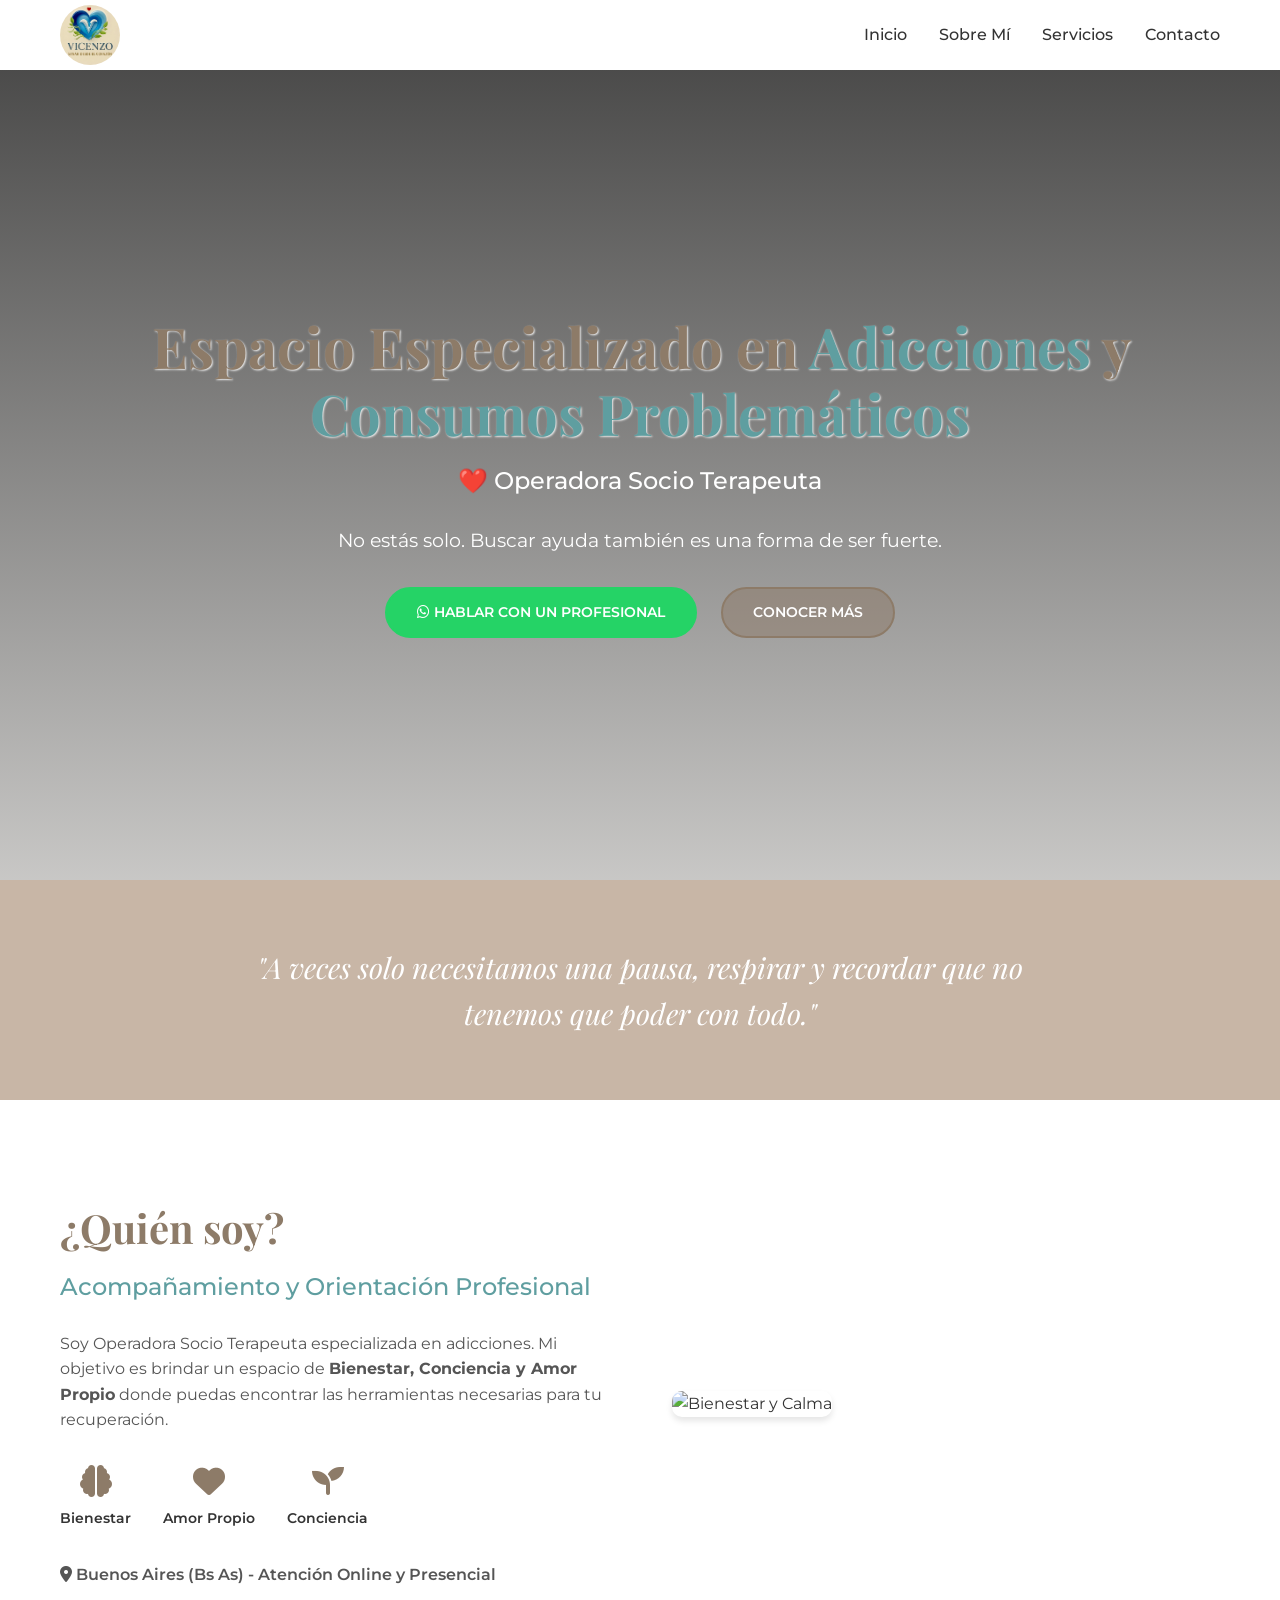
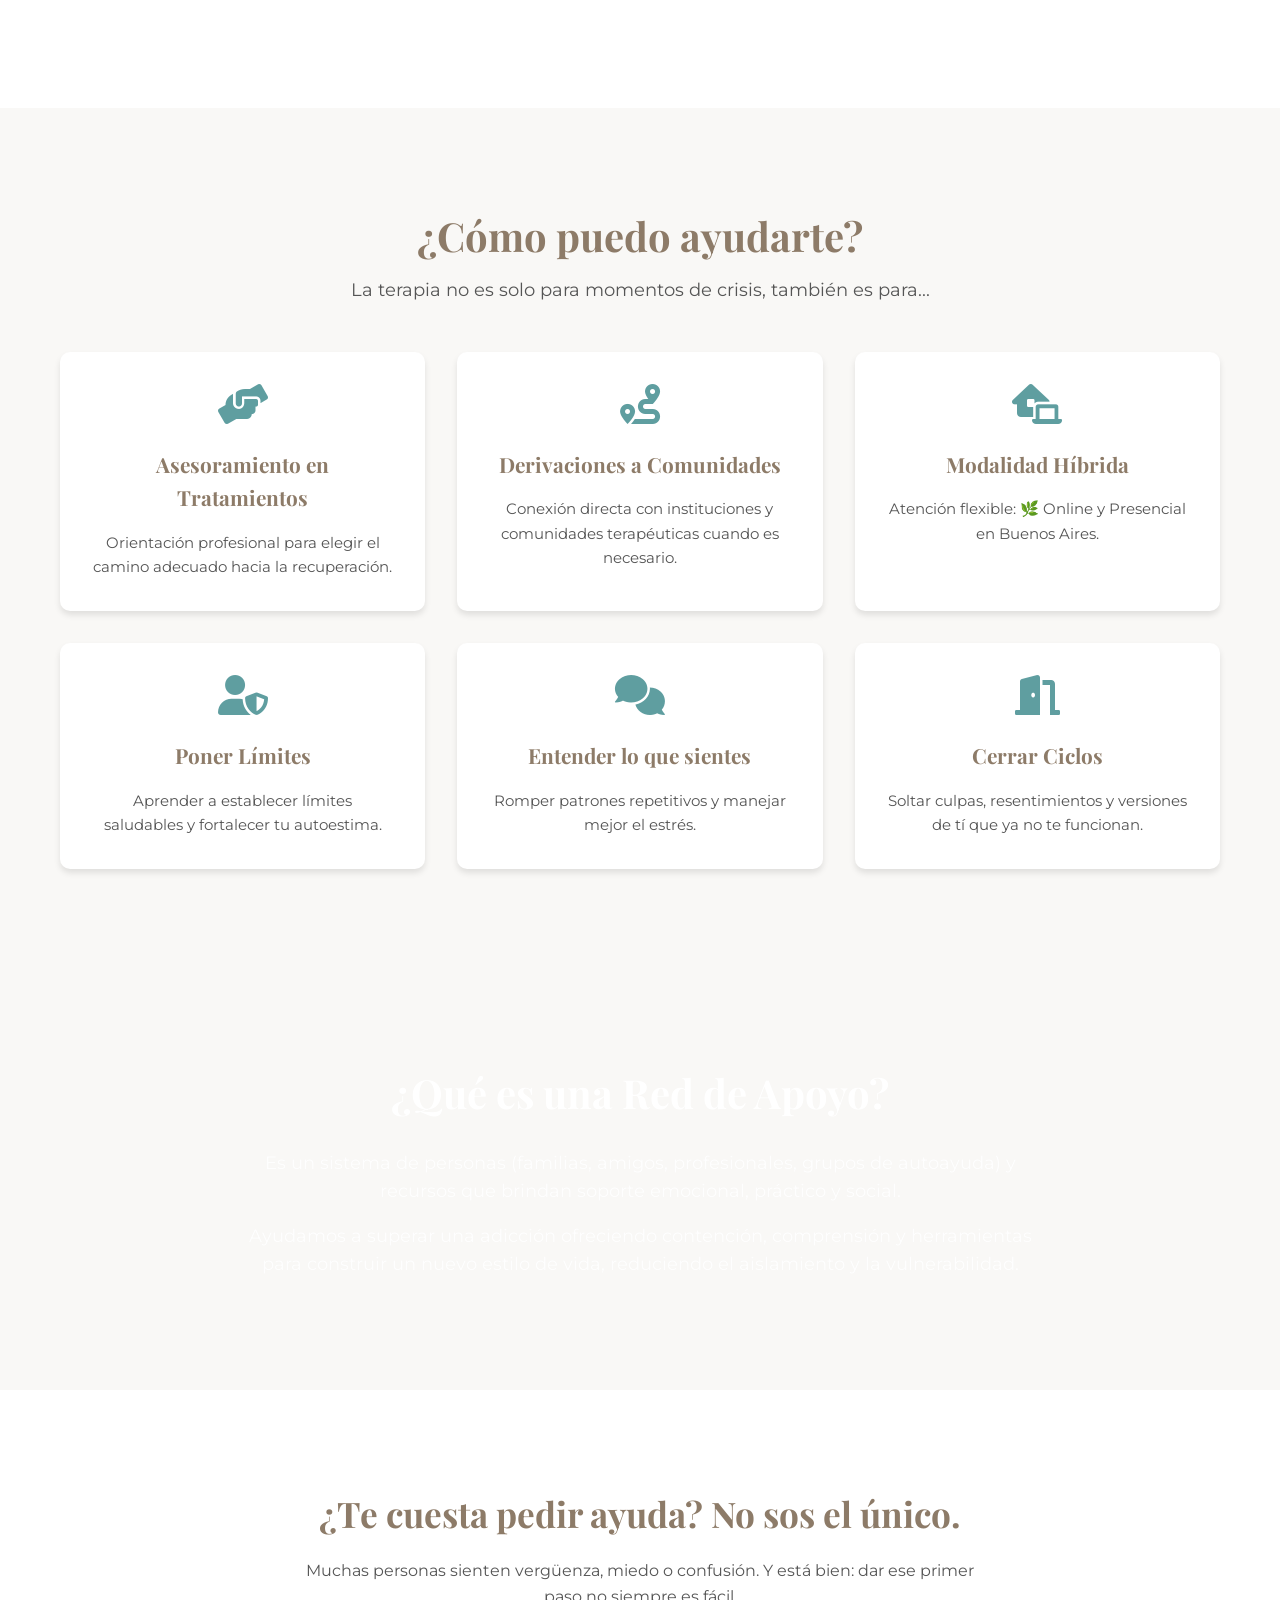
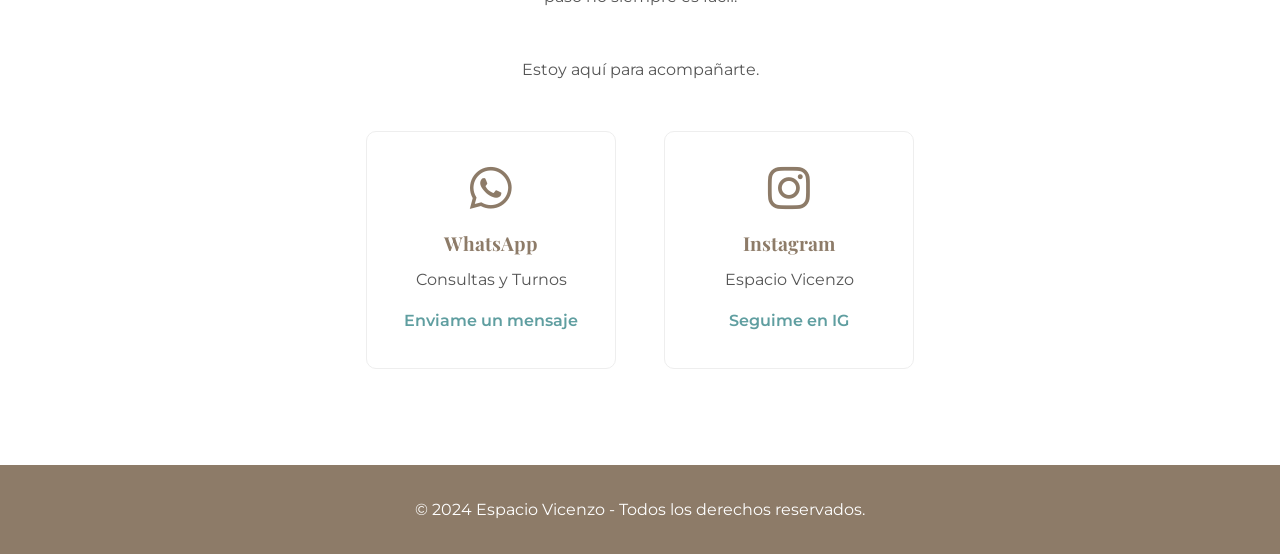
==== index.html @ 7d12550d "first commit" ====
<!DOCTYPE html>
<html lang="es">
<head>
    <meta charset="UTF-8">
    <meta name="viewport" content="width=device-width, initial-scale=1.0">
    <meta name="description" content="Espacio Especializado en Adicciones y Consumos Problemáticos. Operadora Socio Terapeuta. Acompañamiento y Orientación Profesional.">
    <title>Espacio Vicenzo - Especialista en Adicciones</title>
    <link rel="stylesheet" href="style.css">
    <link rel="stylesheet" href="https://cdnjs.cloudflare.com/ajax/libs/font-awesome/6.0.0/css/all.min.css">
    <link href="https://fonts.googleapis.com/css2?family=Montserrat:wght@300;400;500;600;700&family=Playfair+Display:wght@400;700&display=swap" rel="stylesheet">
</head>
<body>
    
    <!-- Navigation -->
    <nav class="navbar">
        <div class="container nav-container">
            <div class="logo">
                <img src="images/logo.jpg" alt="Logo Espacio Vicenzo" id="nav-logo">
            </div>
            <ul class="nav-links">
                <li><a href="#inicio">Inicio</a></li>
                <li><a href="#sobre-mi">Sobre Mí</a></li>
                <li><a href="#servicios">Servicios</a></li>
                <li><a href="#contacto">Contacto</a></li>
            </ul>
            <div class="hamburger">
                <div class="line"></div>
                <div class="line"></div>
                <div class="line"></div>
            </div>
        </div>
    </nav>

    <!-- Hero Section -->
    <section id="inicio" class="hero">
        <div class="container hero-content">
            <h1>Espacio Especializado en <span class="highlight">Adicciones</span> y <span class="highlight">Consumos Problemáticos</span></h1>
            <p class="subtitle">❤️ Operadora Socio Terapeuta</p>
            <p class="hero-text">No estás solo. Buscar ayuda también es una forma de ser fuerte.</p>
            <div class="cta-buttons">
                <a href="https://wa.me/5491150051313?text=Hola,%20quisiera%20más%20información%20sobre%20tus%20servicios." class="btn btn-primary" target="_blank"><i class="fab fa-whatsapp"></i> Hablar con un Profesional</a>
                <a href="#servicios" class="btn btn-secondary">Conocer Más</a>
            </div>
        </div>
    </section>

    <!-- Bienvenida / Intro -->
    <section class="intro-section">
        <div class="container">
            <div class="quote-box">
                <blockquote>"A veces solo necesitamos una pausa, respirar y recordar que no tenemos que poder con todo."</blockquote>
            </div>
        </div>
    </section>

    <!-- Sobre Mí / Misión -->
    <section id="sobre-mi" class="about">
        <div class="container about-container">
            <div class="about-text">
                <h2>¿Quién soy?</h2>
                <h3>Acompañamiento y Orientación Profesional</h3>
                <p>Soy Operadora Socio Terapeuta especializada en adicciones. Mi objetivo es brindar un espacio de <strong>Bienestar, Conciencia y Amor Propio</strong> donde puedas encontrar las herramientas necesarias para tu recuperación.</p>
                
                <div class="features">
                    <div class="feature-item">
                        <i class="fas fa-brain"></i>
                        <span>Bienestar</span>
                    </div>
                    <div class="feature-item">
                        <i class="fas fa-heart"></i>
                        <span>Amor Propio</span>
                    </div>
                    <div class="feature-item">
                        <i class="fas fa-seedling"></i>
                        <span>Conciencia</span>
                    </div>
                </div>

                <p class="location"><i class="fas fa-map-marker-alt"></i> Buenos Aires (Bs As) - Atención Online y Presencial</p>
            </div>
            <div class="about-image">
                <!-- Placeholder image related to therapy/calm -->
                <img src="https://images.unsplash.com/photo-1544027993-37dbfe43562a?ixlib=rb-4.0.3&auto=format&fit=crop&w=800&q=80" alt="Bienestar y Calma">
            </div>
        </div>
    </section>

    <!-- Servicios Section -->
    <section id="servicios" class="services">
        <div class="container">
            <h2 class="section-title">¿Cómo puedo ayudarte?</h2>
            <p class="section-subtitle">La terapia no es solo para momentos de crisis, también es para...</p>
            
            <div class="services-grid">
                <div class="service-card">
                    <i class="fas fa-hands-helping"></i>
                    <h3>Asesoramiento en Tratamientos</h3>
                    <p>Orientación profesional para elegir el camino adecuado hacia la recuperación.</p>
                </div>
                <div class="service-card">
                    <i class="fas fa-route"></i>
                    <h3>Derivaciones a Comunidades</h3>
                    <p>Conexión directa con instituciones y comunidades terapéuticas cuando es necesario.</p>
                </div>
                <div class="service-card">
                    <i class="fas fa-laptop-house"></i>
                    <h3>Modalidad Híbrida</h3>
                    <p>Atención flexible: 🌿 Online y Presencial en Buenos Aires.</p>
                </div>
                <div class="service-card">
                    <i class="fas fa-user-shield"></i>
                    <h3>Poner Límites</h3>
                    <p>Aprender a establecer límites saludables y fortalecer tu autoestima.</p>
                </div>
                <div class="service-card">
                    <i class="fas fa-comments"></i>
                    <h3>Entender lo que sientes</h3>
                    <p>Romper patrones repetitivos y manejar mejor el estrés.</p>
                </div>
                <div class="service-card">
                    <i class="fas fa-door-open"></i>
                    <h3>Cerrar Ciclos</h3>
                    <p>Soltar culpas, resentimientos y versiones de tí que ya no te funcionan.</p>
                </div>
            </div>
        </div>
    </section>

    <!-- Red de Apoyo Info -->
    <section class="support-network">
        <div class="container support-container">
            <div class="support-content">
                <h2>¿Qué es una Red de Apoyo?</h2>
                <p>Es un sistema de personas (familias, amigos, profesionales, grupos de autoayuda) y recursos que brindan soporte emocional, práctico y social.</p>
                <p>Ayudamos a superar una adicción ofreciendo contención, comprensión y herramientas para construir un nuevo estilo de vida, reduciendo el aislamiento y la vulnerabilidad.</p>
            </div>
        </div>
    </section>

    <!-- Contacto / CTA Final -->
    <section id="contacto" class="contact">
        <div class="container contact-container">
            <h2>¿Te cuesta pedir ayuda? No sos el único.</h2>
            <p>Muchas personas sienten vergüenza, miedo o confusión. Y está bien: dar ese primer paso no siempre es fácil.</p>
            <p>Estoy aquí para acompañarte.</p>
            
            <div class="contact-methods">
                <div class="method">
                    <i class="fab fa-whatsapp"></i>
                    <h3>WhatsApp</h3>
                    <p>Consultas y Turnos</p>
                    <a href="https://wa.me/5491150051313?text=Hola,%20me%20gustaría%20hacer%20una%20consulta." class="contact-link">Enviame un mensaje</a>
                </div>
                <div class="method">
                    <i class="fab fa-instagram"></i>
                    <h3>Instagram</h3>
                    <p>Espacio Vicenzo</p>
                    <a href="https://www.instagram.com/espaciovicenzo/" class="contact-link" target="_blank">Seguime en IG</a>
                </div>
            </div>
        </div>
    </section>

    <footer>
        <div class="container">
            <p>&copy; 2024 Espacio Vicenzo - Todos los derechos reservados.</p>
        </div>
    </footer>

    <script src="main.js"></script>
</body>
</html>
---- style.css ----
/* Global Styles */
:root {
    --primary-color: #8D7B68; /* Marrón tierra suave */
    --secondary-color: #C8B6A6; /* Beige más oscuro */
    --accent-color: #A4B494; /* Verde salvia suave */
    --blue-accent: #5F9EA0; /* Azul cadete (suave y profesional) */
    --light-bg: #F9F8F6; /* Blanco hueso / Beige muy clarito */
    --text-color: #333333;
    --text-light: #555555;
    --white: #ffffff;
    --shadow: 0 4px 6px rgba(0, 0, 0, 0.1);
}

* {
    margin: 0;
    padding: 0;
    box-sizing: border-box;
}

body {
    font-family: 'Montserrat', sans-serif;
    line-height: 1.6;
    color: var(--text-color);
    background-color: var(--light-bg);
}

h1, h2, h3, h4 {
    font-family: 'Playfair Display', serif;
    color: var(--primary-color);
}

a {
    text-decoration: none;
    color: inherit;
    transition: all 0.3s ease;
}

ul {
    list-style: none;
}

.container {
    max-width: 1200px;
    margin: 0 auto;
    padding: 0 20px;
}

.highlight {
    color: var(--blue-accent);
}

/* Navbar */
.navbar {
    background-color: var(--white);
    padding: 5px 0;
    position: sticky;
    top: 0;
    z-index: 1000;
    box-shadow: 0 2px 10px rgba(0,0,0,0.05);
}

.nav-container {
    display: flex;
    justify-content: space-between;
    align-items: center;
}

.logo {
    display: flex;
    align-items: center;
    gap: 10px;
    font-family: 'Playfair Display', serif;
    font-size: 1.5rem;
    font-weight: 700;
    color: var(--primary-color);
}

#nav-logo {
    height: 60px;
    width: auto;
    border-radius: 50%; /* Opcional si el logo es redondo */
}

.nav-links {
    display: flex;
    gap: 2rem;
}

.nav-links a {
    font-weight: 500;
    color: var(--text-color);
    font-size: 1rem;
}

.nav-links a:hover {
    color: var(--blue-accent);
}

.hamburger {
    display: none;
    cursor: pointer;
}

.hamburger .line {
    width: 25px;
    height: 3px;
    background-color: var(--text-color);
    margin: 5px;
    transition: all 0.3s ease;
}

/* Hero Section */
.hero {
    background: linear-gradient(rgba(2, 2, 2, 0.7), rgba(4, 4, 4, 0.2)), url('https://images.unsplash.com/photo-1516534775068-ba3e7458af70?ixlib=rb-4.0.3&auto=format&fit=crop&w=1920&q=80');
    background-size: cover;
    background-position: center;
    height: 90vh;
    display: flex;
    align-items: center;
    justify-content: center;
    text-align: center;
    padding: 0 20px;
}

.hero-content h1 {
    font-size: 3.5rem;
    margin-bottom: 1rem;
    line-height: 1.2;
    text-shadow: #eee 1px 1px 2px;
}

.subtitle {
    font-size: 1.5rem;
    color: white;
    margin-bottom: 1.5rem;
    font-weight: 500;
}

.hero-text {
    font-size: 1.2rem;
    max-width: 700px;
    margin: 0 auto 2rem;
    color: white;
}

.btn {
    display: inline-block;
    padding: 12px 30px;
    border-radius: 50px;
    font-weight: 600;
    text-transform: uppercase;
    font-size: 0.9rem;
    margin: 0 10px;
    cursor: pointer;
}

.btn-primary {
    background-color: #25D366; /* Whatsapp Green */
    color: var(--white);
    border: 2px solid #25D366;
}

.btn-primary:hover {
    background-color: #128C7E;
    border-color: #128C7E;
}

.btn-secondary {
    background-color: rgba(141, 123, 104, 0.5);
    color: white;
    border: 2px solid var(--primary-color);
}

.btn-secondary:hover {
    background-color: var(--primary-color);
    color: var(--white);
}

/* Intro Quote */
.intro-section {
    padding: 4rem 0;
    background-color: var(--secondary-color);
    color: var(--white);
    text-align: center;
}

.quote-box blockquote {
    font-family: 'Playfair Display', serif;
    font-size: 1.8rem;
    font-style: italic;
    max-width: 800px;
    margin: 0 auto;
}

/* About Section */
.about {
    padding: 6rem 0;
    background-color: var(--white);
}

.about-container {
    display: grid;
    grid-template-columns: 1fr 1fr;
    gap: 4rem;
    align-items: center;
}

.about-text h2 {
    font-size: 2.5rem;
    margin-bottom: 0.5rem;
}

.about-text h3 {
    font-size: 1.5rem;
    color: var(--blue-accent);
    margin-bottom: 1.5rem;
    font-family: 'Montserrat', sans-serif;
    font-weight: 500;
}

.about-text p {
    margin-bottom: 1.5rem;
    color: var(--text-light);
}

.features {
    display: flex;
    gap: 2rem;
    margin: 2rem 0;
}

.feature-item {
    text-align: center;
}

.feature-item i {
    font-size: 2rem;
    color: var(--primary-color);
    margin-bottom: 0.5rem;
    display: block;
}

.feature-item span {
    font-weight: 600;
    font-size: 0.9rem;
}

.location {
    font-weight: 600;
    color: var(--text-color);
}

.about-image img {
    width: 100%;
    border-radius: 10px;
    box-shadow: var(--shadow);
}

/* Services */
.services {
    padding: 6rem 0;
    background-color: var(--light-bg);
}

.section-title {
    text-align: center;
    font-size: 2.5rem;
    margin-bottom: 0.5rem;
}

.section-subtitle {
    text-align: center;
    color: var(--text-light);
    margin-bottom: 3rem;
    font-size: 1.1rem;
}

.services-grid {
    display: grid;
    grid-template-columns: repeat(auto-fit, minmax(300px, 1fr));
    gap: 2rem;
}

.service-card {
    background: var(--white);
    padding: 2rem;
    border-radius: 10px;
    box-shadow: var(--shadow);
    text-align: center;
    transition: transform 0.3s ease;
}

.service-card:hover {
    transform: translateY(-5px);
}

.service-card i {
    font-size: 2.5rem;
    color: var(--blue-accent);
    margin-bottom: 1.5rem;
}

.service-card h3 {
    font-size: 1.3rem;
    margin-bottom: 1rem;
    color: var(--primary-color);
}

.service-card p {
    color: var(--text-light);
    font-size: 0.95rem;
}

/* Support Network */
.support-network {
    padding: 6rem 0;
    background: linear-gradient(rgba(141, 123, 104, 0.9), rgba(141, 123, 104, 0.9)), url('https://images.unsplash.com/photo-1529156069898-49953e39b3ac?ixlib=rb-4.0.3&auto=format&fit=crop&w=1932&q=80');
    background-size: cover;
    background-position: center;
    color: var(--white);
    text-align: center;
    background-attachment: fixed;
}

.support-content {
    max-width: 800px;
    margin: 0 auto;
}

.support-content h2 {
    color: var(--white);
    font-size: 2.5rem;
    margin-bottom: 1.5rem;
}

.support-content p {
    font-size: 1.1rem;
    margin-bottom: 1rem;
    opacity: 0.9;
}

/* Contact */
.contact {
    padding: 6rem 0;
    background-color: var(--white);
    text-align: center;
}

.contact-container h2 {
    font-size: 2.2rem;
    margin-bottom: 1rem;
}

.contact-container > p {
    max-width: 700px;
    margin: 0 auto 3rem;
    color: var(--text-light);
}

.contact-methods {
    display: flex;
    justify-content: center;
    gap: 3rem;
}

.method {
    padding: 2rem;
    border: 1px solid #eee;
    border-radius: 10px;
    min-width: 250px;
}

.method i {
    font-size: 3rem;
    color: var(--primary-color);
    margin-bottom: 1rem;
}

.method h3 {
    font-size: 1.2rem;
    margin-bottom: 0.5rem;
}

.method p {
    margin-bottom: 1rem;
    color: var(--text-light);
}

.contact-link {
    display: inline-block;
    color: var(--blue-accent);
    font-weight: 600;
    border-bottom: 2px solid transparent;
}

.contact-link:hover {
    border-color: var(--blue-accent);
}

/* Footer */
footer {
    background-color: var(--primary-color);
    color: var(--white);
    padding: 2rem 0;
    text-align: center;
}

/* Responsive */
@media (max-width: 768px) {
    .nav-links {
        display: none;
        flex-direction: column;
        position: absolute;
        top: 80px;
        left: 0;
        width: 100%;
        background-color: var(--white);
        padding: 2rem;
        box-shadow: 0 10px 10px rgba(0,0,0,0.1);
        text-align: center;
    }

    .nav-links.active {
        display: flex;
    }

    .hamburger {
        display: block;
    }

    .hero-content h1 {
        font-size: 2.2rem;
    }

    .about-container {
        grid-template-columns: 1fr;
        text-align: center;
    }

    .features {
        justify-content: center;
    }

    .contact-methods {
        flex-direction: column;
        align-items: center;
    }
}
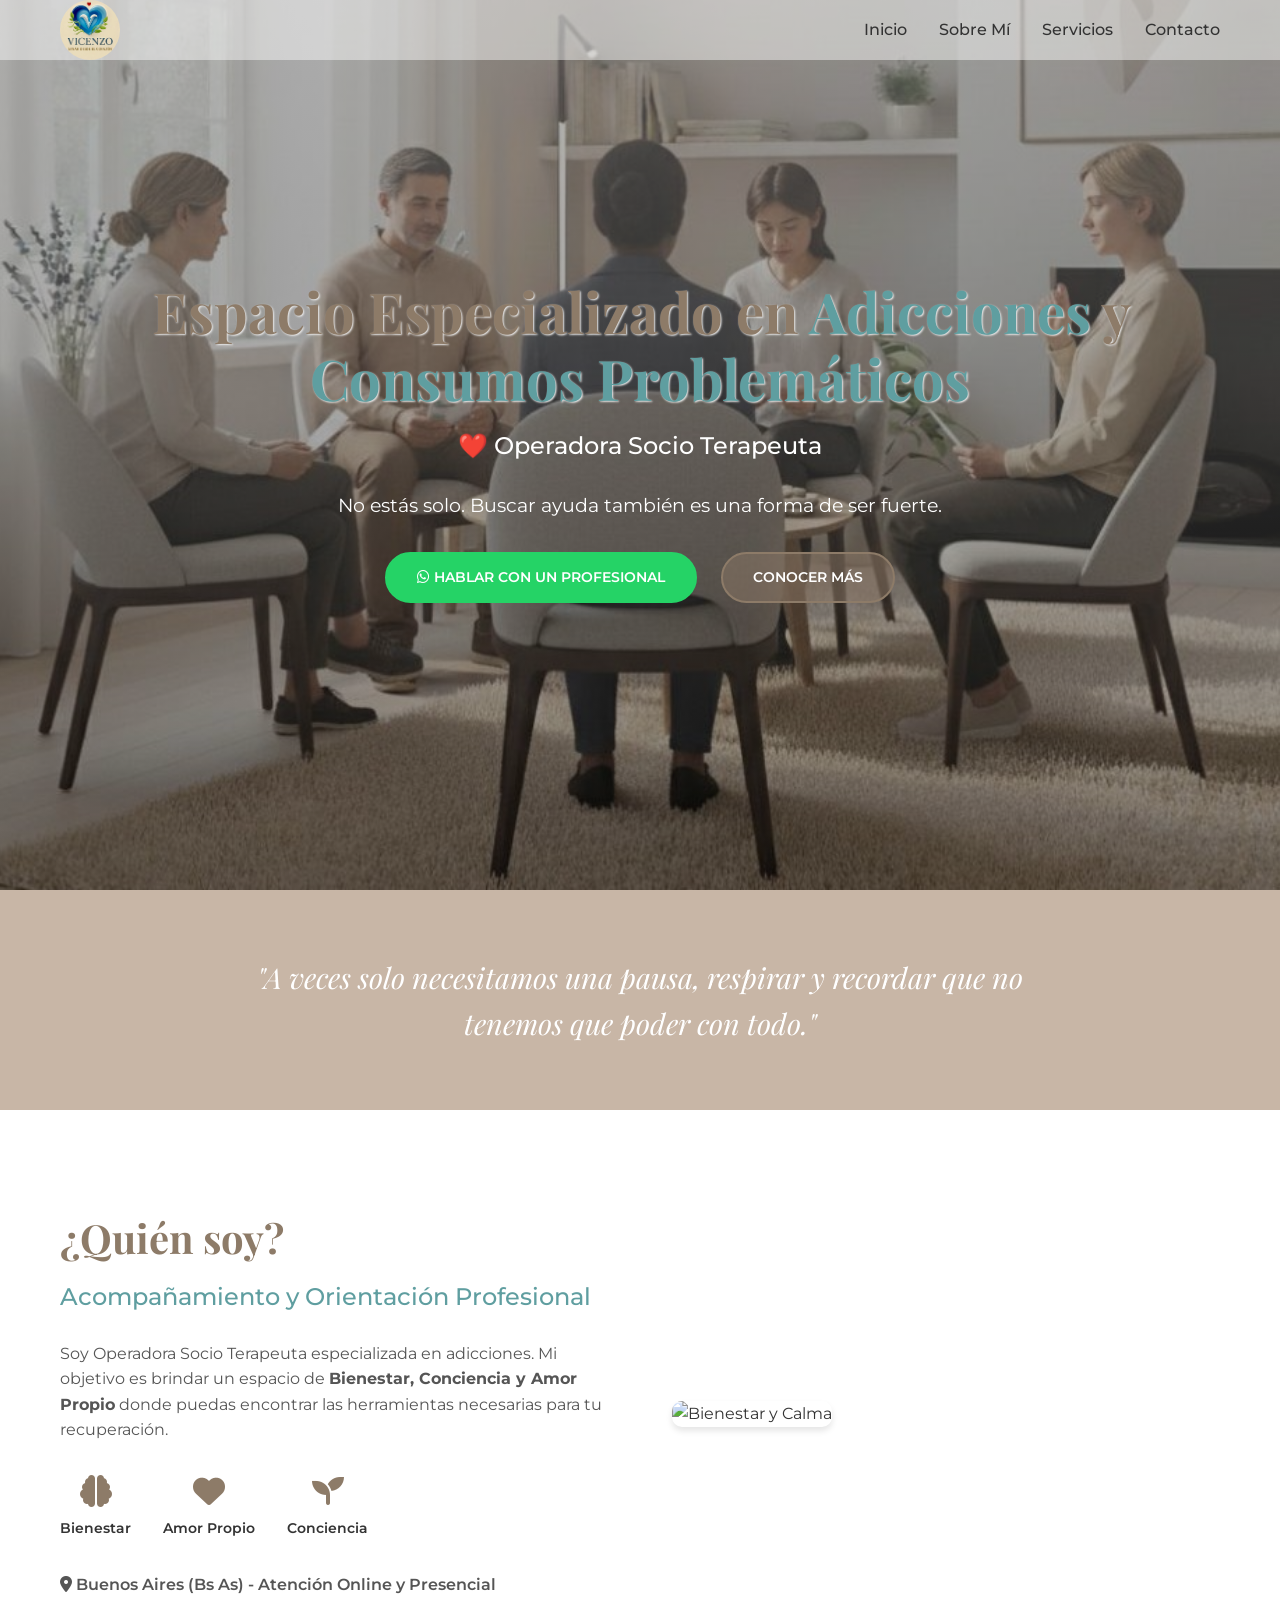
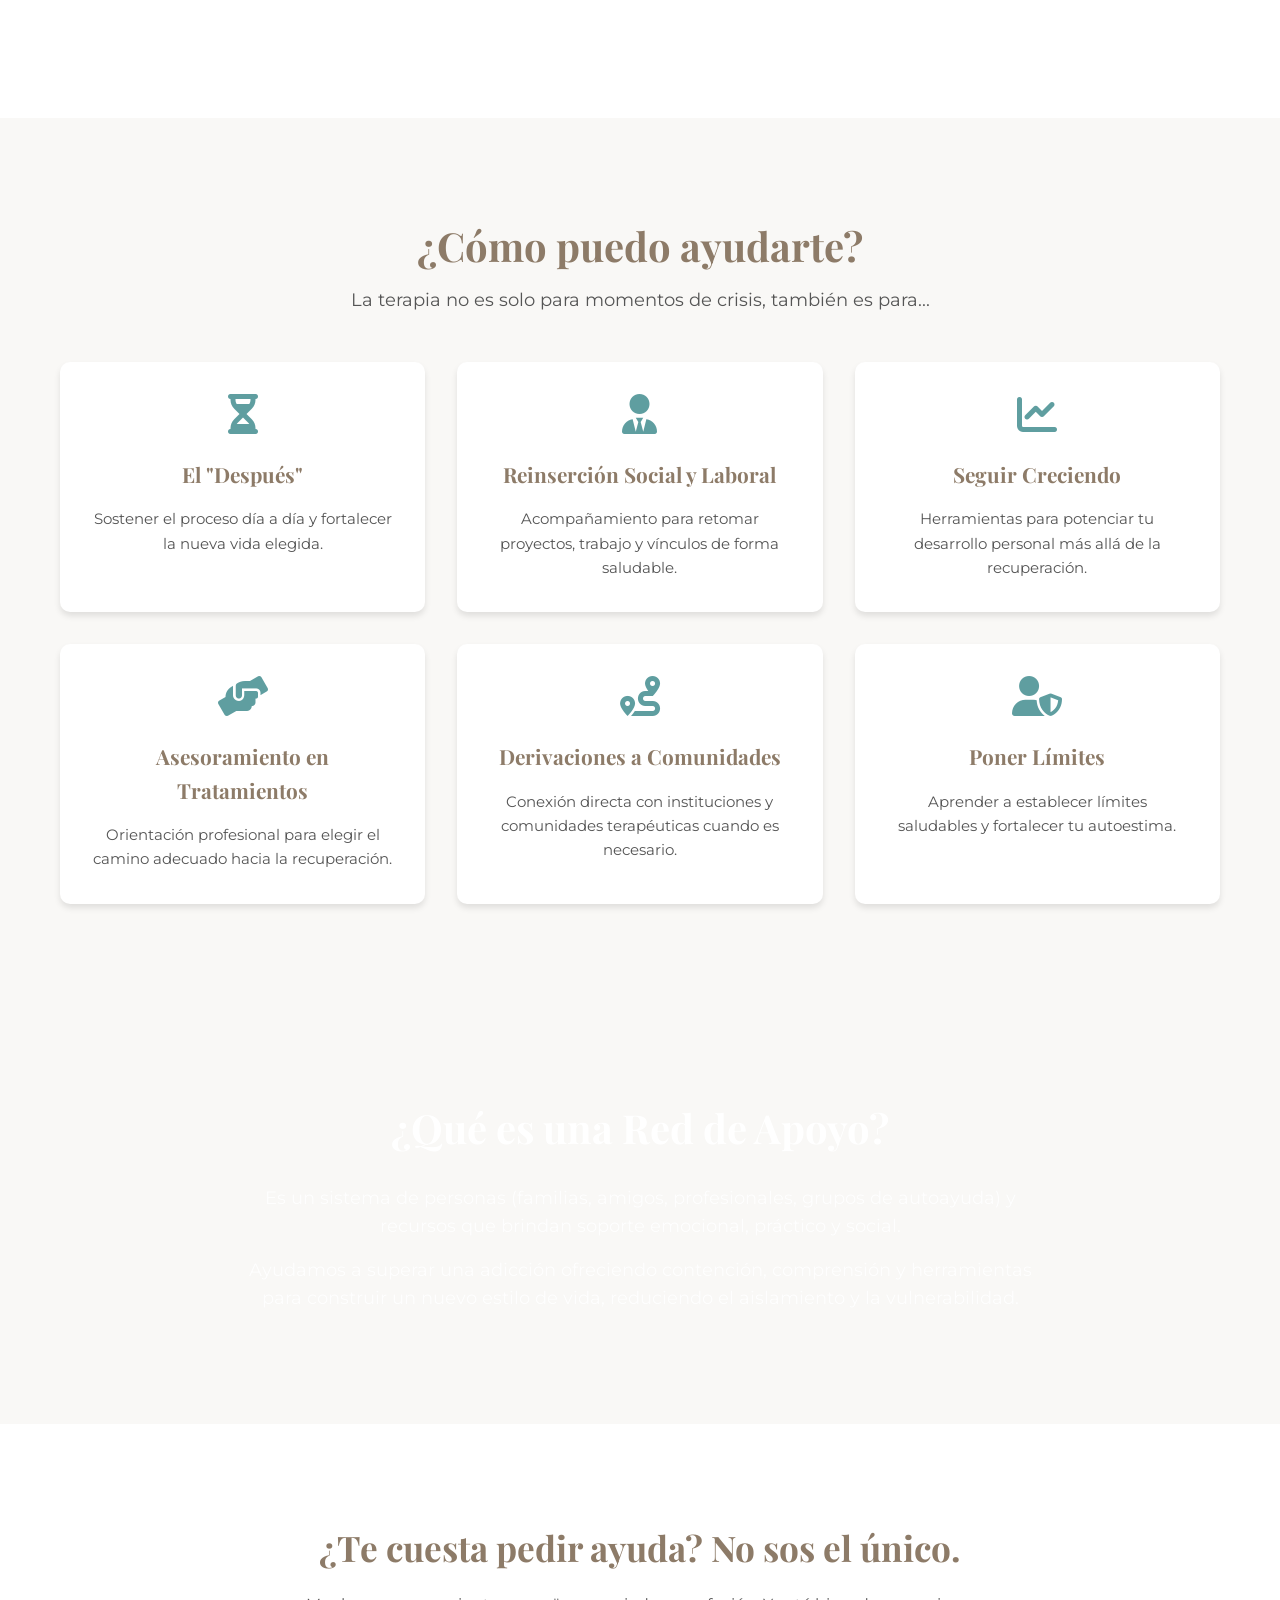
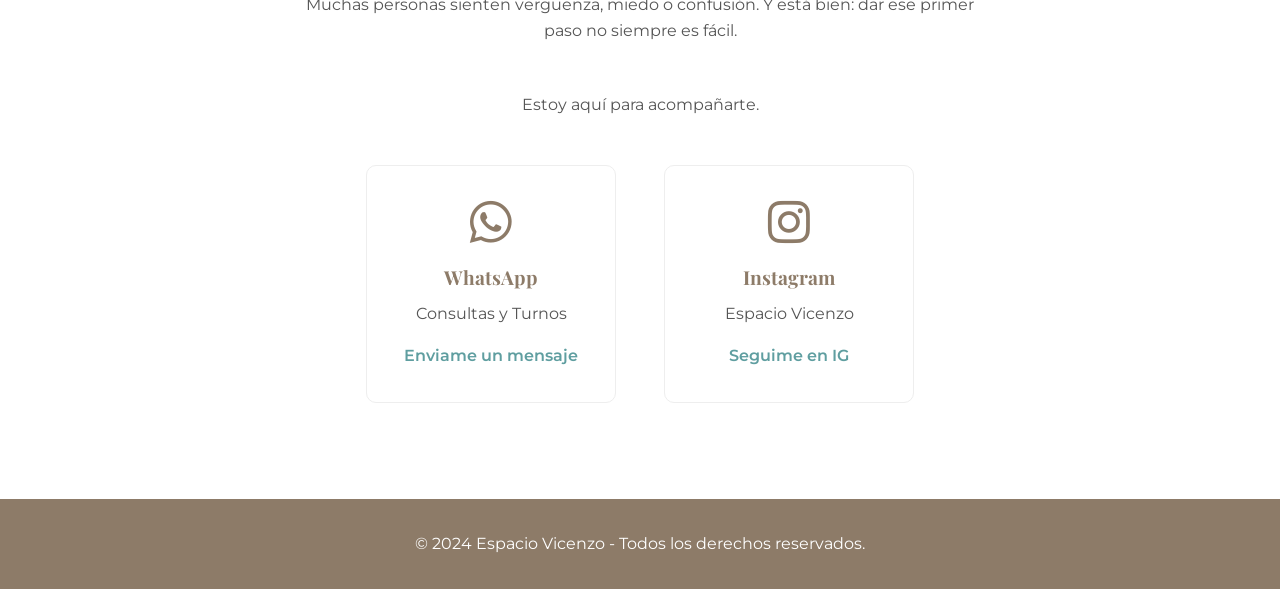
==== commit 864c4ef6: "ultimos arreglos" ====
--- a/index.html
+++ b/index.html
@@ -93,6 +93,21 @@
             
             <div class="services-grid">
                 <div class="service-card">
+                    <i class="fas fa-hourglass-half"></i>
+                    <h3>El "Después"</h3>
+                    <p>Sostener el proceso día a día y fortalecer la nueva vida elegida.</p>
+                </div>
+                <div class="service-card">
+                    <i class="fas fa-user-tie"></i>
+                    <h3>Reinserción Social y Laboral</h3>
+                    <p>Acompañamiento para retomar proyectos, trabajo y vínculos de forma saludable.</p>
+                </div>
+                <div class="service-card">
+                    <i class="fas fa-chart-line"></i>
+                    <h3>Seguir Creciendo</h3>
+                    <p>Herramientas para potenciar tu desarrollo personal más allá de la recuperación.</p>
+                </div>
+                <div class="service-card">
                     <i class="fas fa-hands-helping"></i>
                     <h3>Asesoramiento en Tratamientos</h3>
                     <p>Orientación profesional para elegir el camino adecuado hacia la recuperación.</p>
@@ -102,25 +117,11 @@
                     <h3>Derivaciones a Comunidades</h3>
                     <p>Conexión directa con instituciones y comunidades terapéuticas cuando es necesario.</p>
                 </div>
-                <div class="service-card">
-                    <i class="fas fa-laptop-house"></i>
-                    <h3>Modalidad Híbrida</h3>
-                    <p>Atención flexible: 🌿 Online y Presencial en Buenos Aires.</p>
-                </div>
+
                 <div class="service-card">
                     <i class="fas fa-user-shield"></i>
                     <h3>Poner Límites</h3>
                     <p>Aprender a establecer límites saludables y fortalecer tu autoestima.</p>
-                </div>
-                <div class="service-card">
-                    <i class="fas fa-comments"></i>
-                    <h3>Entender lo que sientes</h3>
-                    <p>Romper patrones repetitivos y manejar mejor el estrés.</p>
-                </div>
-                <div class="service-card">
-                    <i class="fas fa-door-open"></i>
-                    <h3>Cerrar Ciclos</h3>
-                    <p>Soltar culpas, resentimientos y versiones de tí que ya no te funcionan.</p>
                 </div>
             </div>
         </div>
--- a/style.css
+++ b/style.css
@@ -51,8 +51,8 @@
 
 /* Navbar */
 .navbar {
-    background-color: var(--white);
-    padding: 5px 0;
+    background-color: rgba(255, 255, 255, 0.46);
+    padding:  0;
     position: sticky;
     top: 0;
     z-index: 1000;
@@ -111,15 +111,16 @@
 
 /* Hero Section */
 .hero {
-    background: linear-gradient(rgba(2, 2, 2, 0.7), rgba(4, 4, 4, 0.2)), url('https://images.unsplash.com/photo-1516534775068-ba3e7458af70?ixlib=rb-4.0.3&auto=format&fit=crop&w=1920&q=80');
+    background: linear-gradient(rgba(128, 128, 128, 0.6), rgba(4, 4, 4, 0.4)), url(images/hero.jpeg);
     background-size: cover;
     background-position: center;
-    height: 90vh;
+    height: 100vh;
     display: flex;
     align-items: center;
     justify-content: center;
     text-align: center;
     padding: 0 20px;
+    margin-top: -70px;
 }
 
 .hero-content h1 {
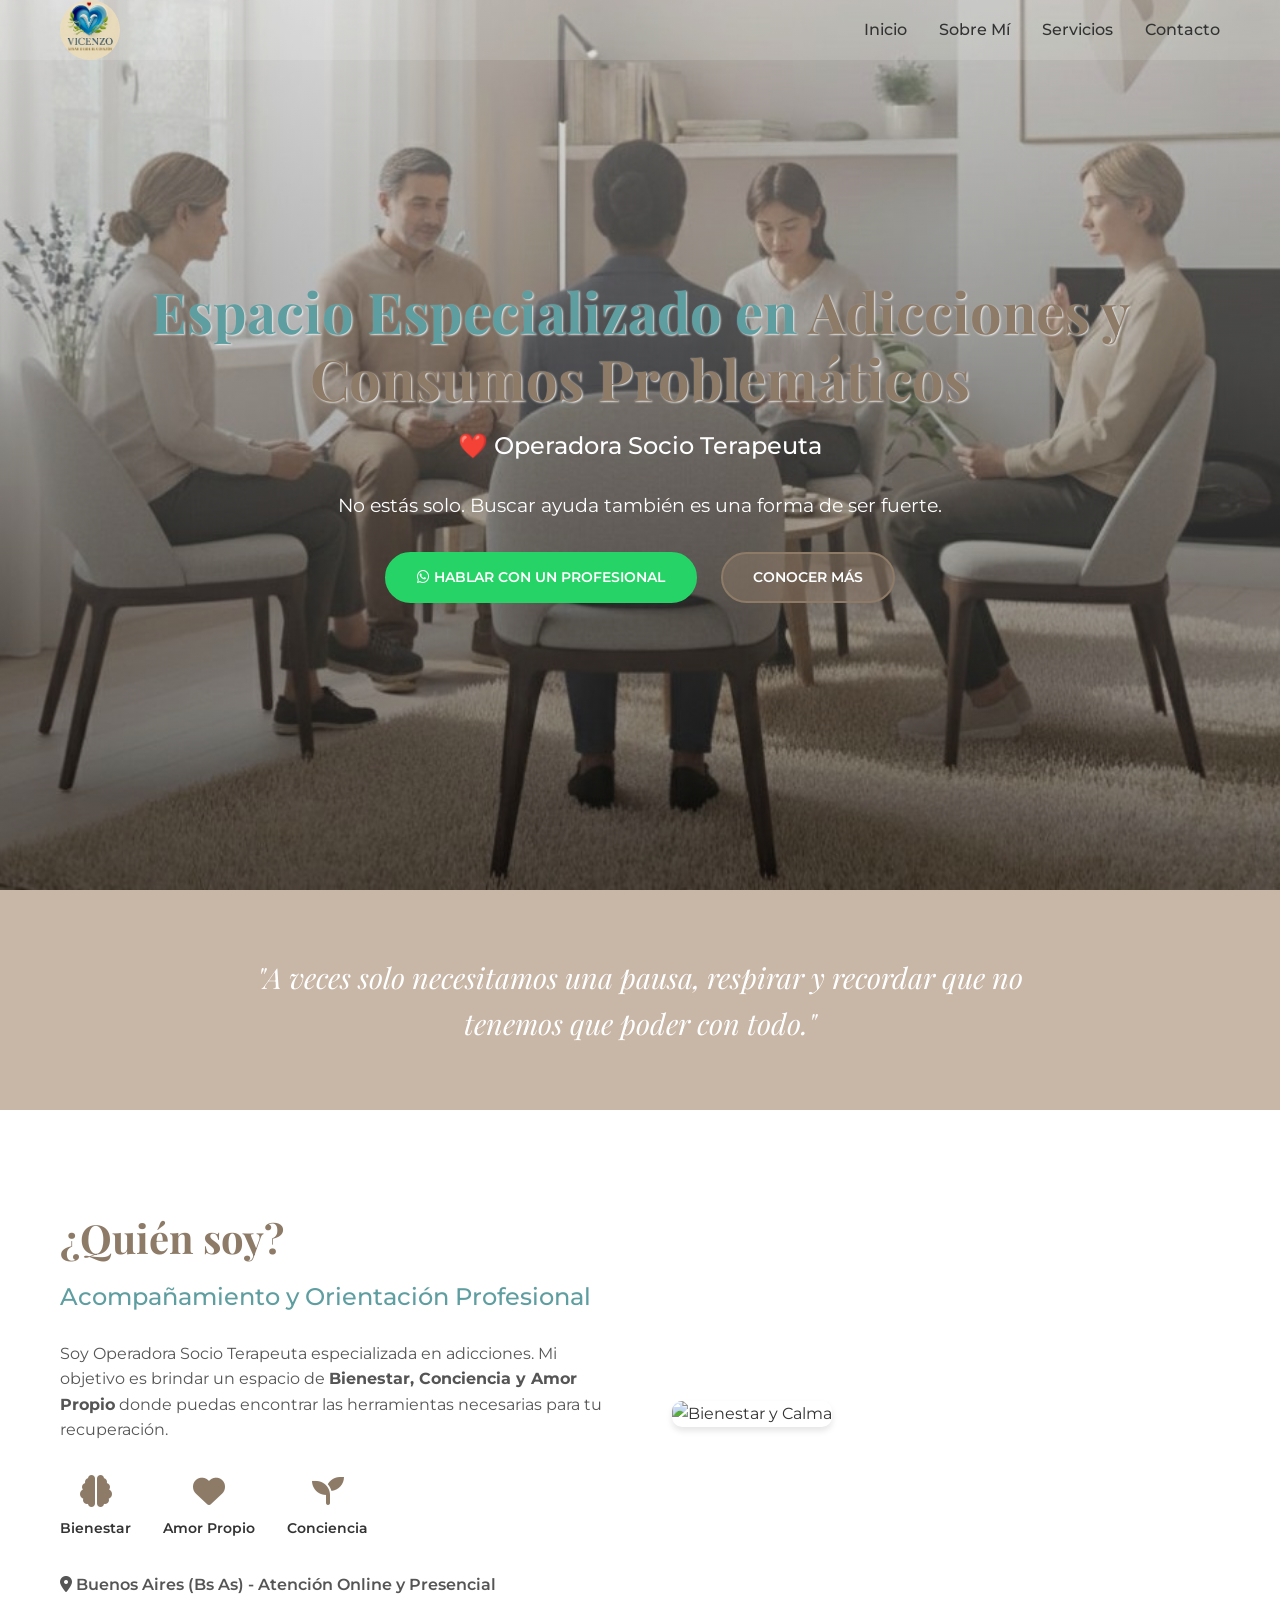
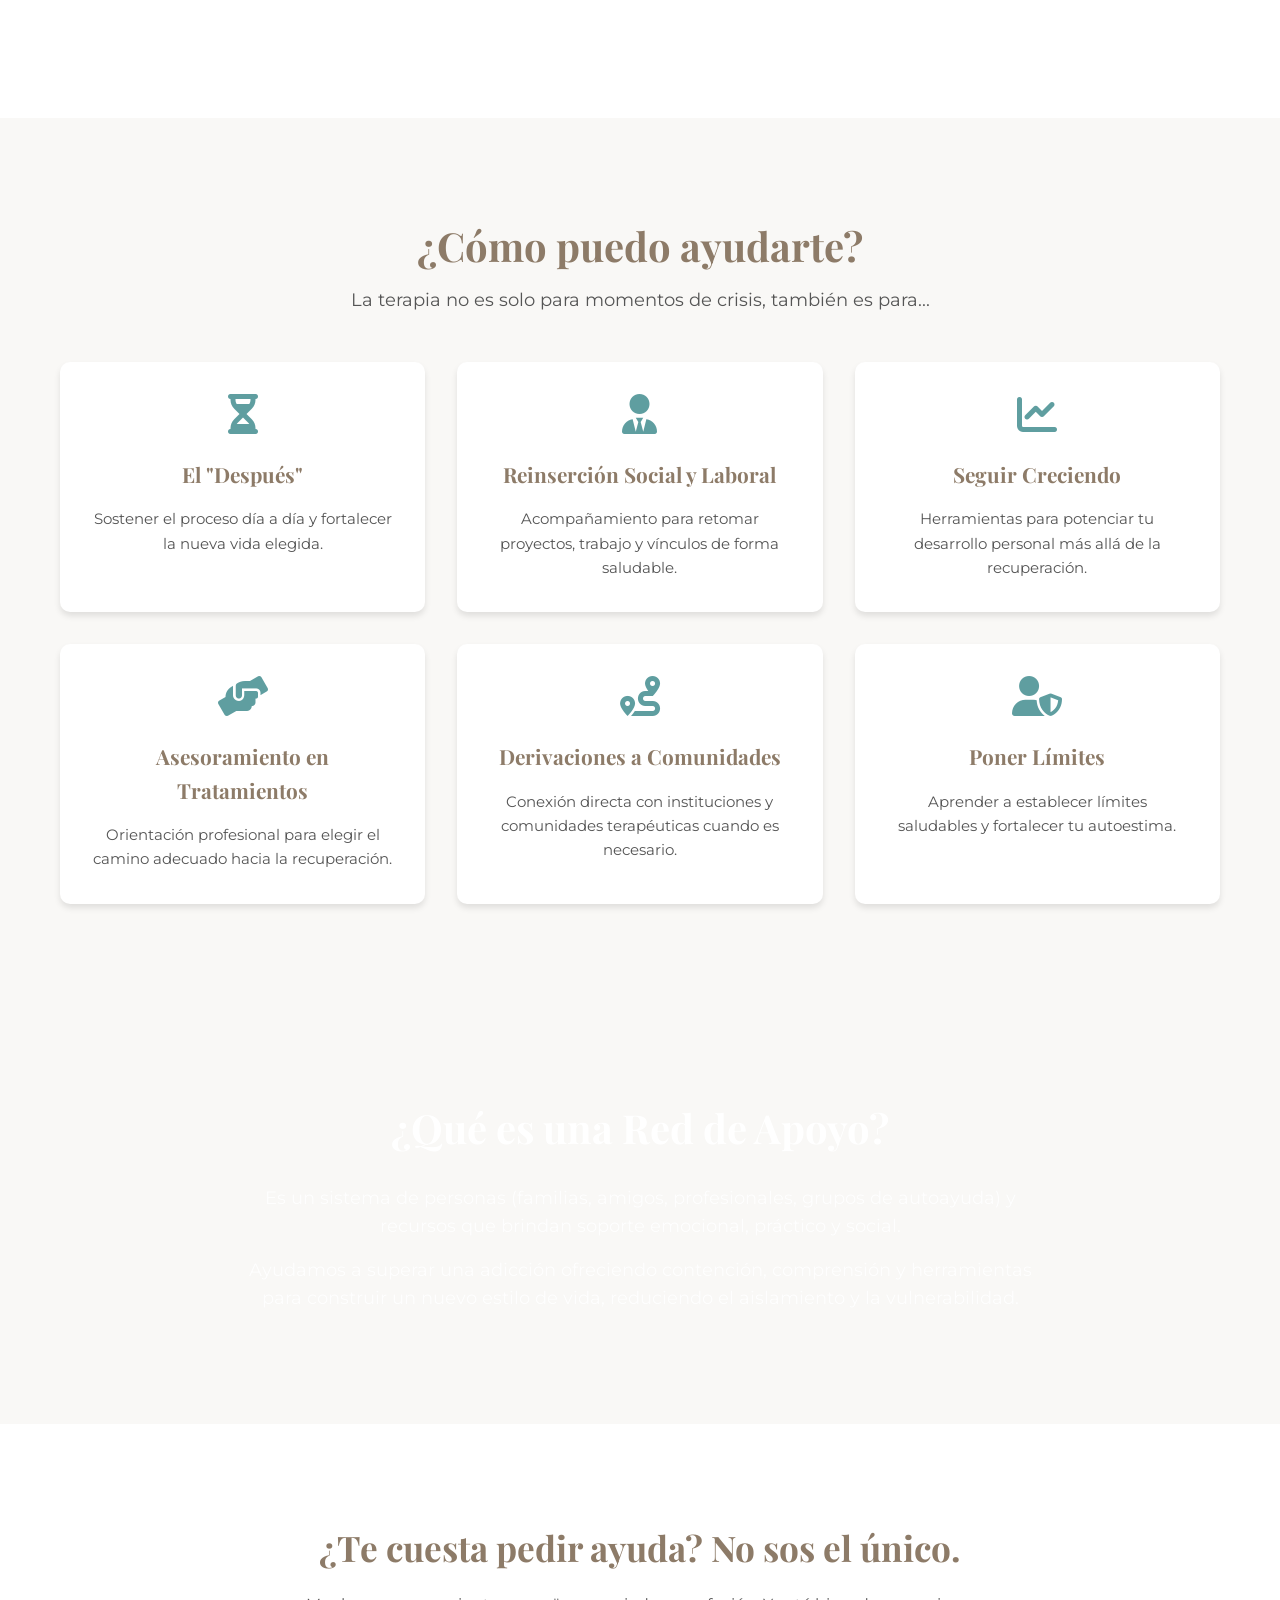
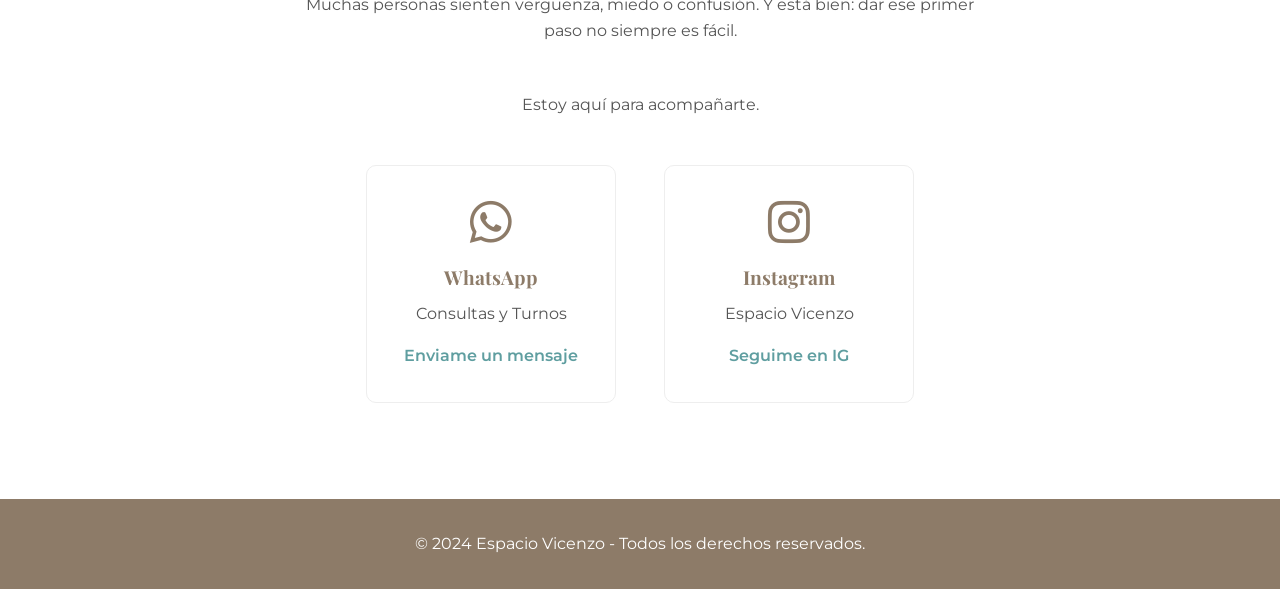
==== commit b72fa591: "arreglos" ====
--- a/index.html
+++ b/index.html
@@ -34,7 +34,7 @@
     <!-- Hero Section -->
     <section id="inicio" class="hero">
         <div class="container hero-content">
-            <h1>Espacio Especializado en <span class="highlight">Adicciones</span> y <span class="highlight">Consumos Problemáticos</span></h1>
+            <h1><span class="highlight">Espacio Especializado en</span> Adicciones y Consumos Problemáticos</h1>
             <p class="subtitle">❤️ Operadora Socio Terapeuta</p>
             <p class="hero-text">No estás solo. Buscar ayuda también es una forma de ser fuerte.</p>
             <div class="cta-buttons">
--- a/style.css
+++ b/style.css
@@ -51,7 +51,7 @@
 
 /* Navbar */
 .navbar {
-    background-color: rgba(255, 255, 255, 0.46);
+    background-color: rgba(255, 255, 255, 0.127);
     padding:  0;
     position: sticky;
     top: 0;
@@ -111,7 +111,7 @@
 
 /* Hero Section */
 .hero {
-    background: linear-gradient(rgba(128, 128, 128, 0.6), rgba(4, 4, 4, 0.4)), url(images/hero.jpeg);
+    background: linear-gradient(rgba(193, 193, 193, 0.5), rgba(4, 4, 4, 0.5)), url(images/hero.jpeg);
     background-size: cover;
     background-position: center;
     height: 100vh;
@@ -315,7 +315,7 @@
 /* Support Network */
 .support-network {
     padding: 6rem 0;
-    background: linear-gradient(rgba(141, 123, 104, 0.9), rgba(141, 123, 104, 0.9)), url('https://images.unsplash.com/photo-1529156069898-49953e39b3ac?ixlib=rb-4.0.3&auto=format&fit=crop&w=1932&q=80');
+    background: linear-gradient(rgba(141, 123, 104, 0.7), rgba(141, 123, 104, 0.7)), url('https://images.unsplash.com/photo-1529156069898-49953e39b3ac?ixlib=rb-4.0.3&auto=format&fit=crop&w=1932&q=80');
     background-size: cover;
     background-position: center;
     color: var(--white);
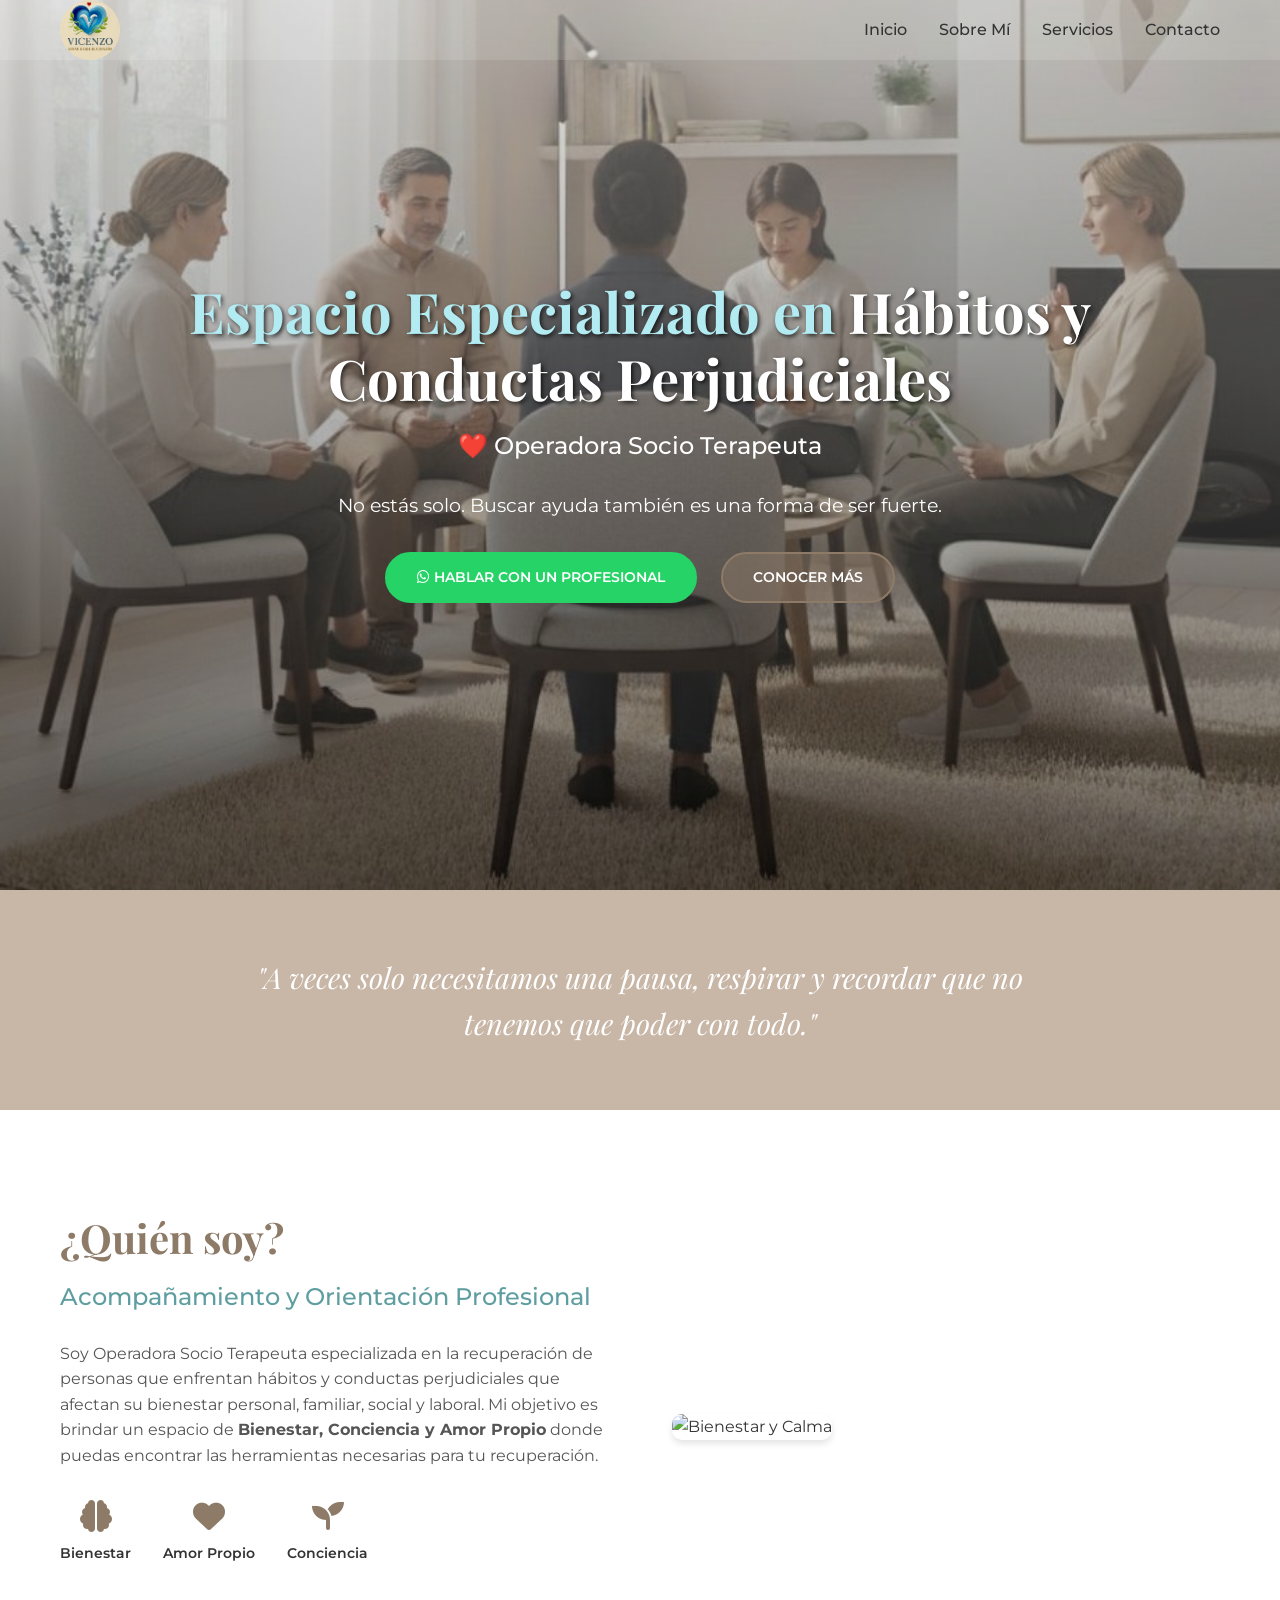
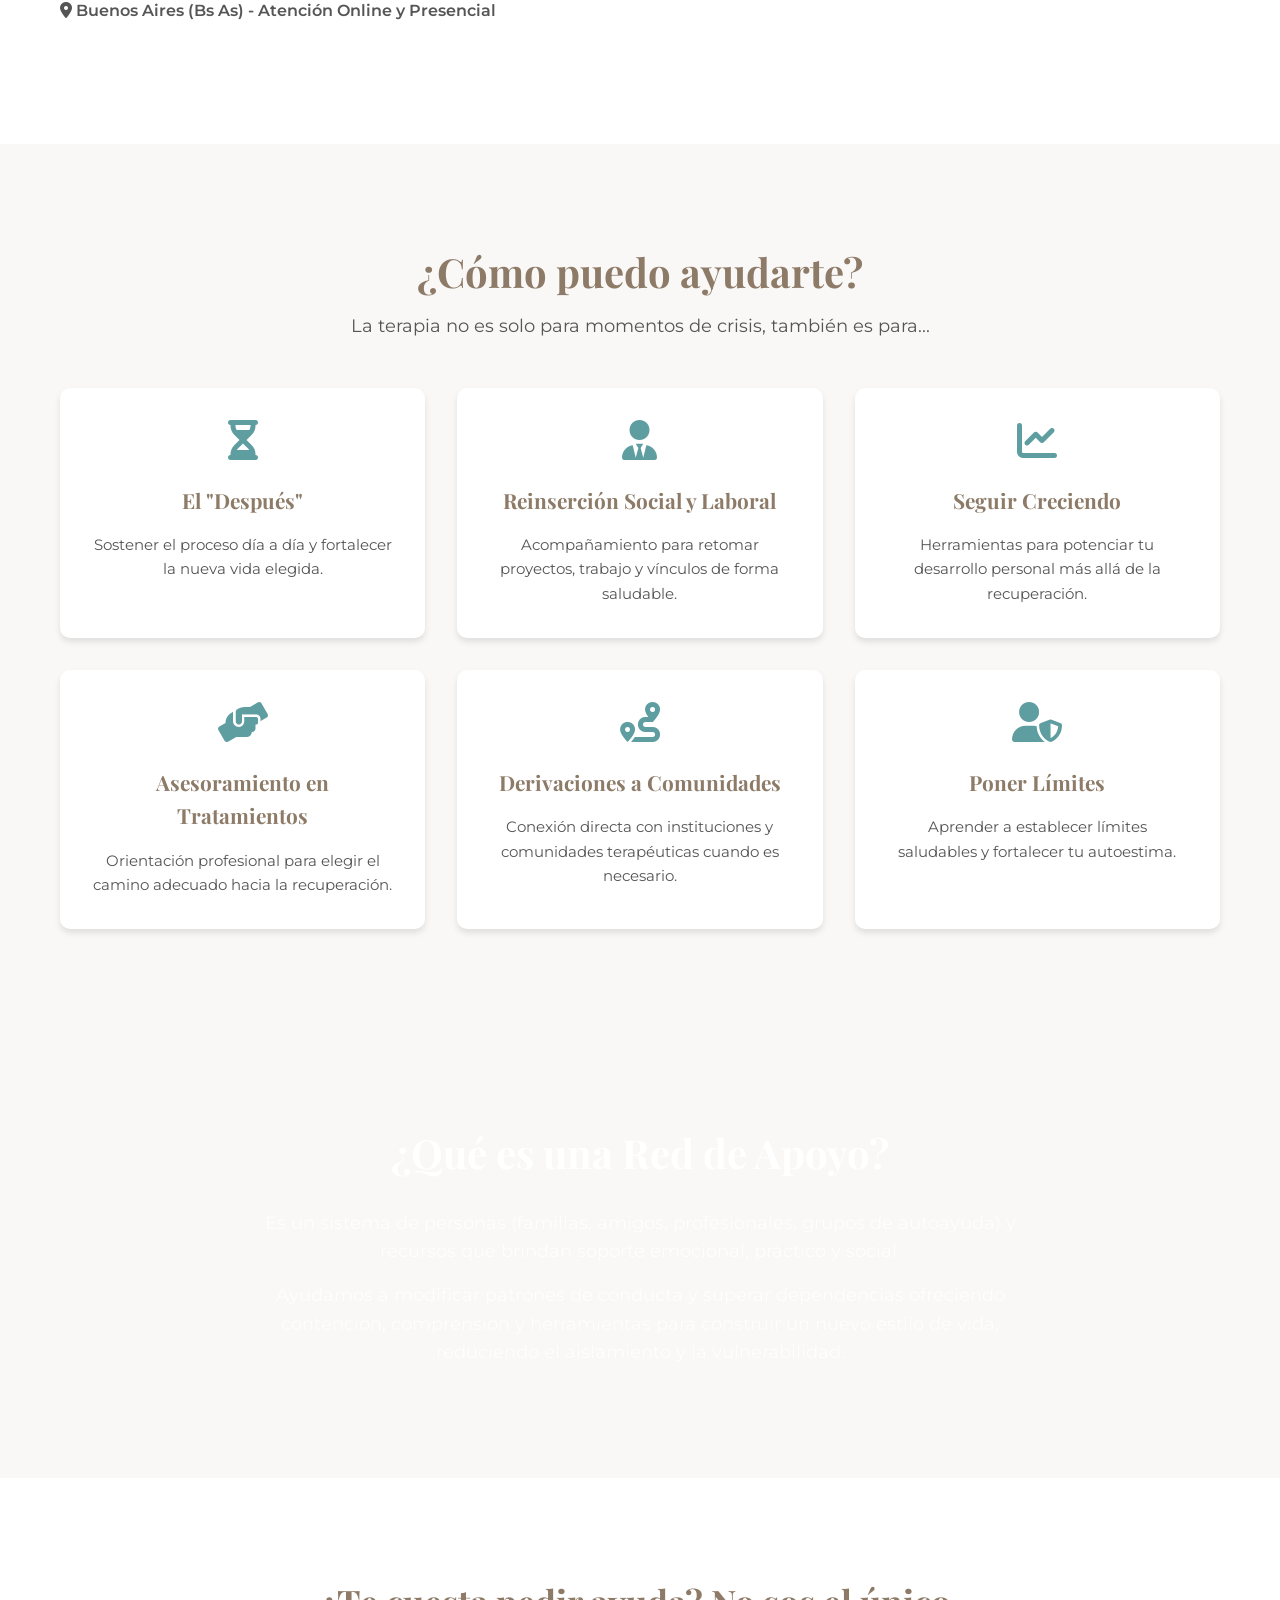
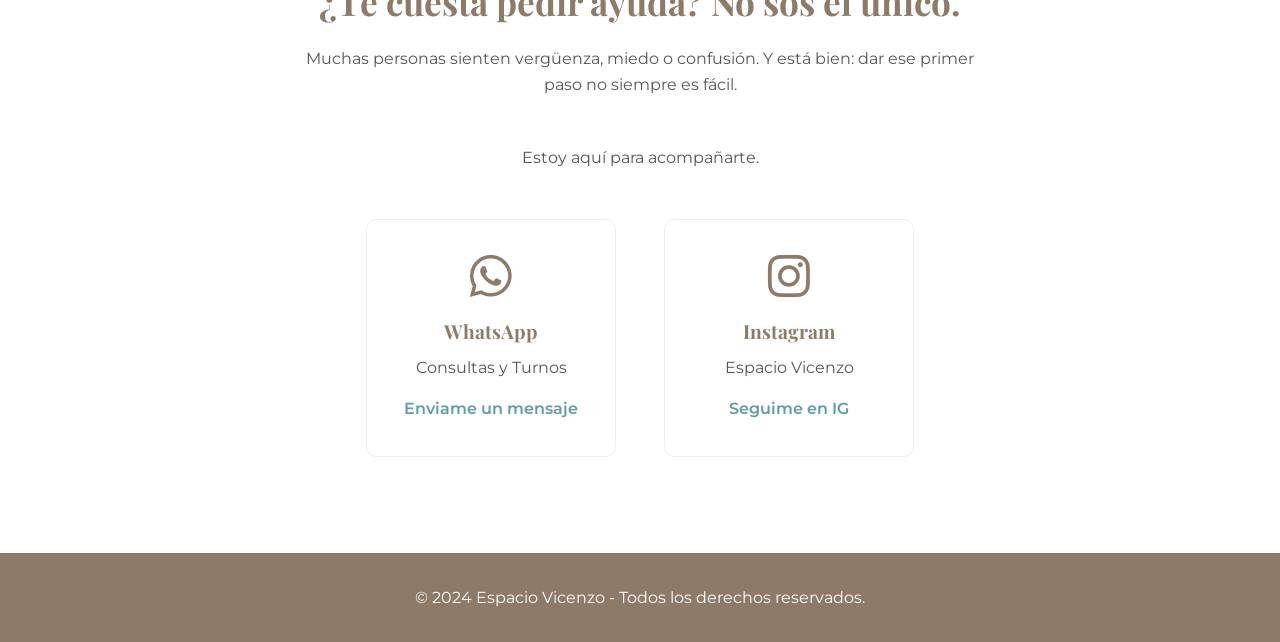
==== commit f65d4eaa: "limpiar adicciones" ====
--- a/index.html
+++ b/index.html
@@ -3,8 +3,8 @@
 <head>
     <meta charset="UTF-8">
     <meta name="viewport" content="width=device-width, initial-scale=1.0">
-    <meta name="description" content="Espacio Especializado en Adicciones y Consumos Problemáticos. Operadora Socio Terapeuta. Acompañamiento y Orientación Profesional.">
-    <title>Espacio Vicenzo - Especialista en Adicciones</title>
+    <meta name="description" content="Centro de Apoyo Integral. Especializado en hábitos y conductas perjudiciales. Operadora Socio Terapeuta. Acompañamiento y Orientación Profesional.">
+    <title>Espacio Vicenzo - Centro de Apoyo Integral</title>
     <link rel="stylesheet" href="style.css">
     <link rel="stylesheet" href="https://cdnjs.cloudflare.com/ajax/libs/font-awesome/6.0.0/css/all.min.css">
     <link href="https://fonts.googleapis.com/css2?family=Montserrat:wght@300;400;500;600;700&family=Playfair+Display:wght@400;700&display=swap" rel="stylesheet">
@@ -34,7 +34,7 @@
     <!-- Hero Section -->
     <section id="inicio" class="hero">
         <div class="container hero-content">
-            <h1><span class="highlight">Espacio Especializado en</span> Adicciones y Consumos Problemáticos</h1>
+            <h1><span class="highlight">Espacio Especializado en</span> Hábitos y Conductas Perjudiciales</h1>
             <p class="subtitle">❤️ Operadora Socio Terapeuta</p>
             <p class="hero-text">No estás solo. Buscar ayuda también es una forma de ser fuerte.</p>
             <div class="cta-buttons">
@@ -59,7 +59,7 @@
             <div class="about-text">
                 <h2>¿Quién soy?</h2>
                 <h3>Acompañamiento y Orientación Profesional</h3>
-                <p>Soy Operadora Socio Terapeuta especializada en adicciones. Mi objetivo es brindar un espacio de <strong>Bienestar, Conciencia y Amor Propio</strong> donde puedas encontrar las herramientas necesarias para tu recuperación.</p>
+                <p>Soy Operadora Socio Terapeuta especializada en la recuperación de personas que enfrentan hábitos y conductas perjudiciales que afectan su bienestar personal, familiar, social y laboral. Mi objetivo es brindar un espacio de <strong>Bienestar, Conciencia y Amor Propio</strong> donde puedas encontrar las herramientas necesarias para tu recuperación.</p>
                 
                 <div class="features">
                     <div class="feature-item">
@@ -133,7 +133,7 @@
             <div class="support-content">
                 <h2>¿Qué es una Red de Apoyo?</h2>
                 <p>Es un sistema de personas (familias, amigos, profesionales, grupos de autoayuda) y recursos que brindan soporte emocional, práctico y social.</p>
-                <p>Ayudamos a superar una adicción ofreciendo contención, comprensión y herramientas para construir un nuevo estilo de vida, reduciendo el aislamiento y la vulnerabilidad.</p>
+                <p>Ayudamos a modificar patrones de conducta y superar dependencias ofreciendo contención, comprensión y herramientas para construir un nuevo estilo de vida, reduciendo el aislamiento y la vulnerabilidad.</p>
             </div>
         </div>
     </section>
--- a/style.css
+++ b/style.css
@@ -127,7 +127,12 @@
     font-size: 3.5rem;
     margin-bottom: 1rem;
     line-height: 1.2;
-    text-shadow: #eee 1px 1px 2px;
+    color: #ffffff;
+    text-shadow: 2px 2px 4px rgba(0, 0, 0, 0.7);
+}
+
+.hero-content .highlight {
+    color: #B2EBF2; /* Tono celeste muy claro para resaltar sobre el fondo */
 }
 
 .subtitle {
@@ -412,13 +417,14 @@
         display: none;
         flex-direction: column;
         position: absolute;
-        top: 80px;
-        left: 0;
-        width: 100%;
-        background-color: var(--white);
+        top: 60px;
+        right: 0;
+        width: 50%;
+        background-color: rgba(255, 255, 255, 0.811);
         padding: 2rem;
         box-shadow: 0 10px 10px rgba(0,0,0,0.1);
         text-align: center;
+        border-radius: 24px;
     }
 
     .nav-links.active {
@@ -428,9 +434,17 @@
     .hamburger {
         display: block;
     }
-
+    .hero{
+        height: 80vh;
+        margin-top: 0;
+        padding: 0 5px;
+    }
     .hero-content h1 {
         font-size: 2.2rem;
+    }
+    .btn{
+        padding: 7px 17px;
+        margin-bottom: 20px;
     }
 
     .about-container {
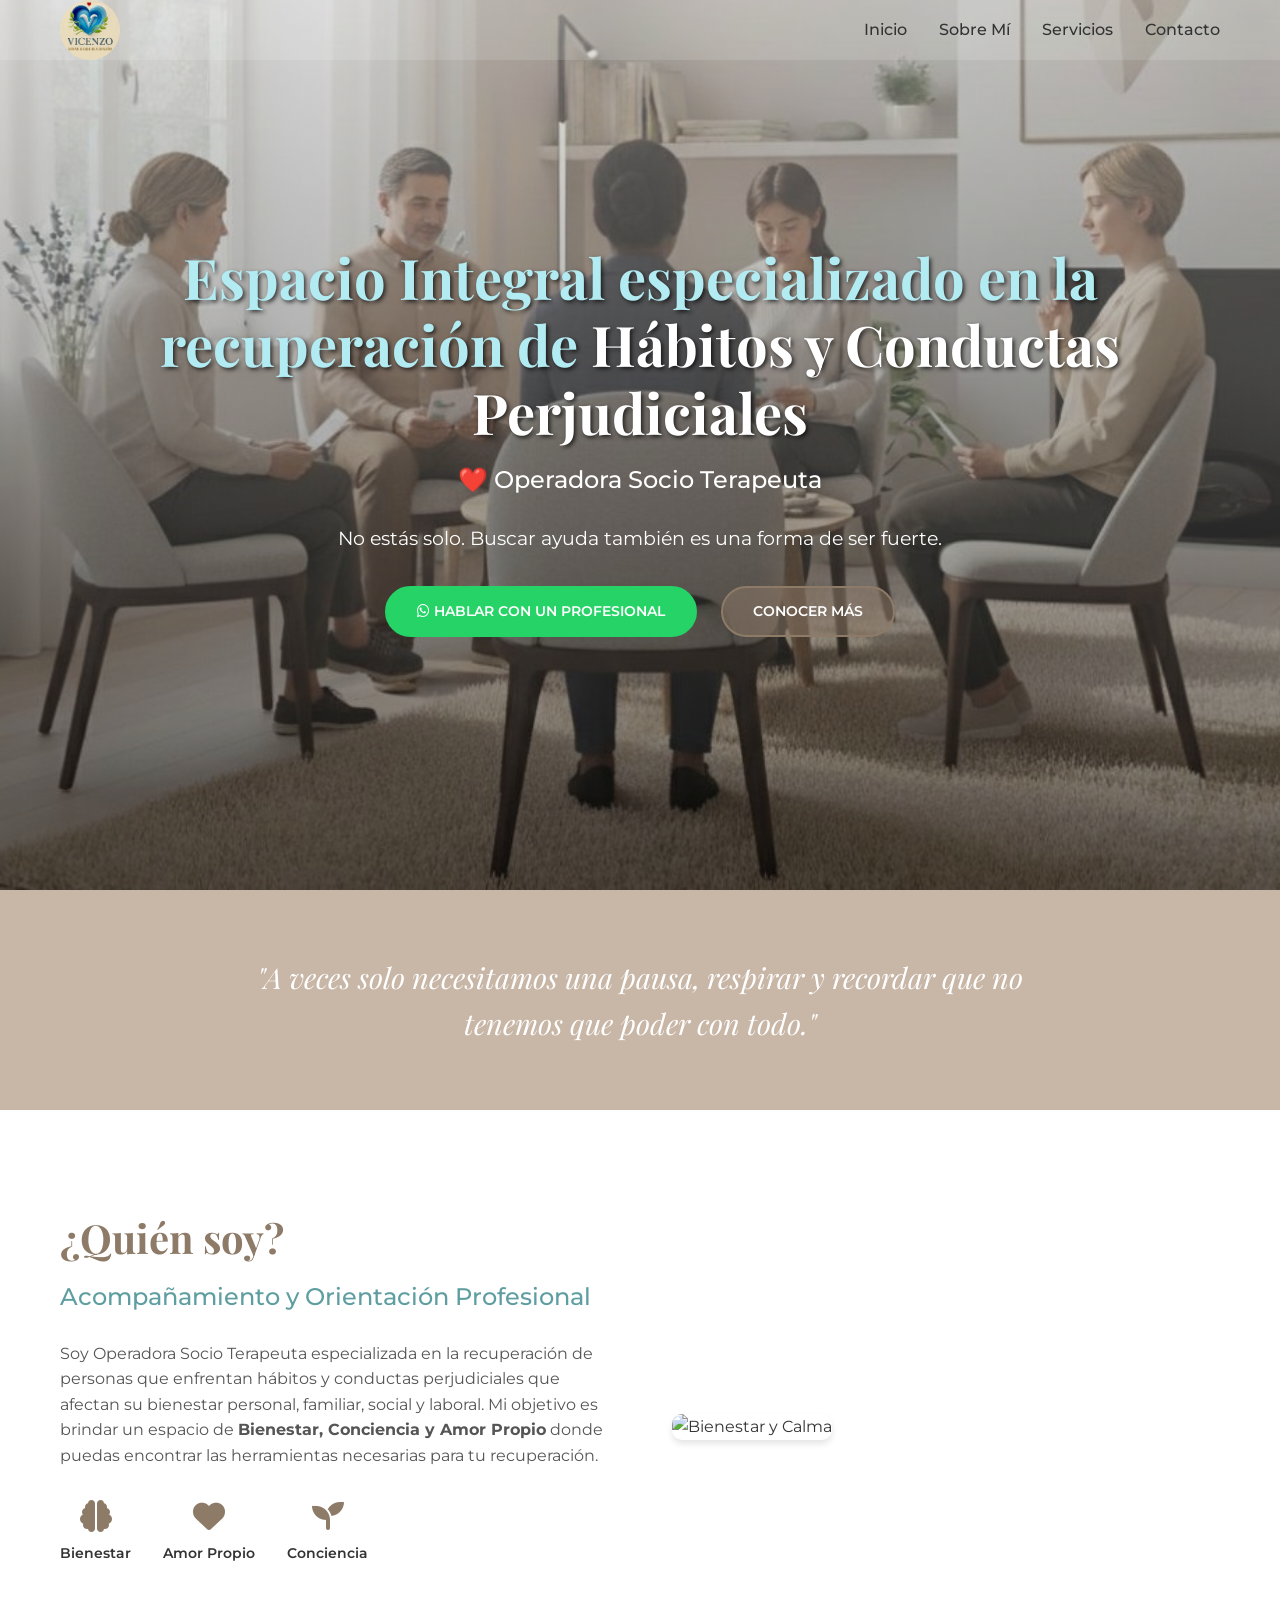
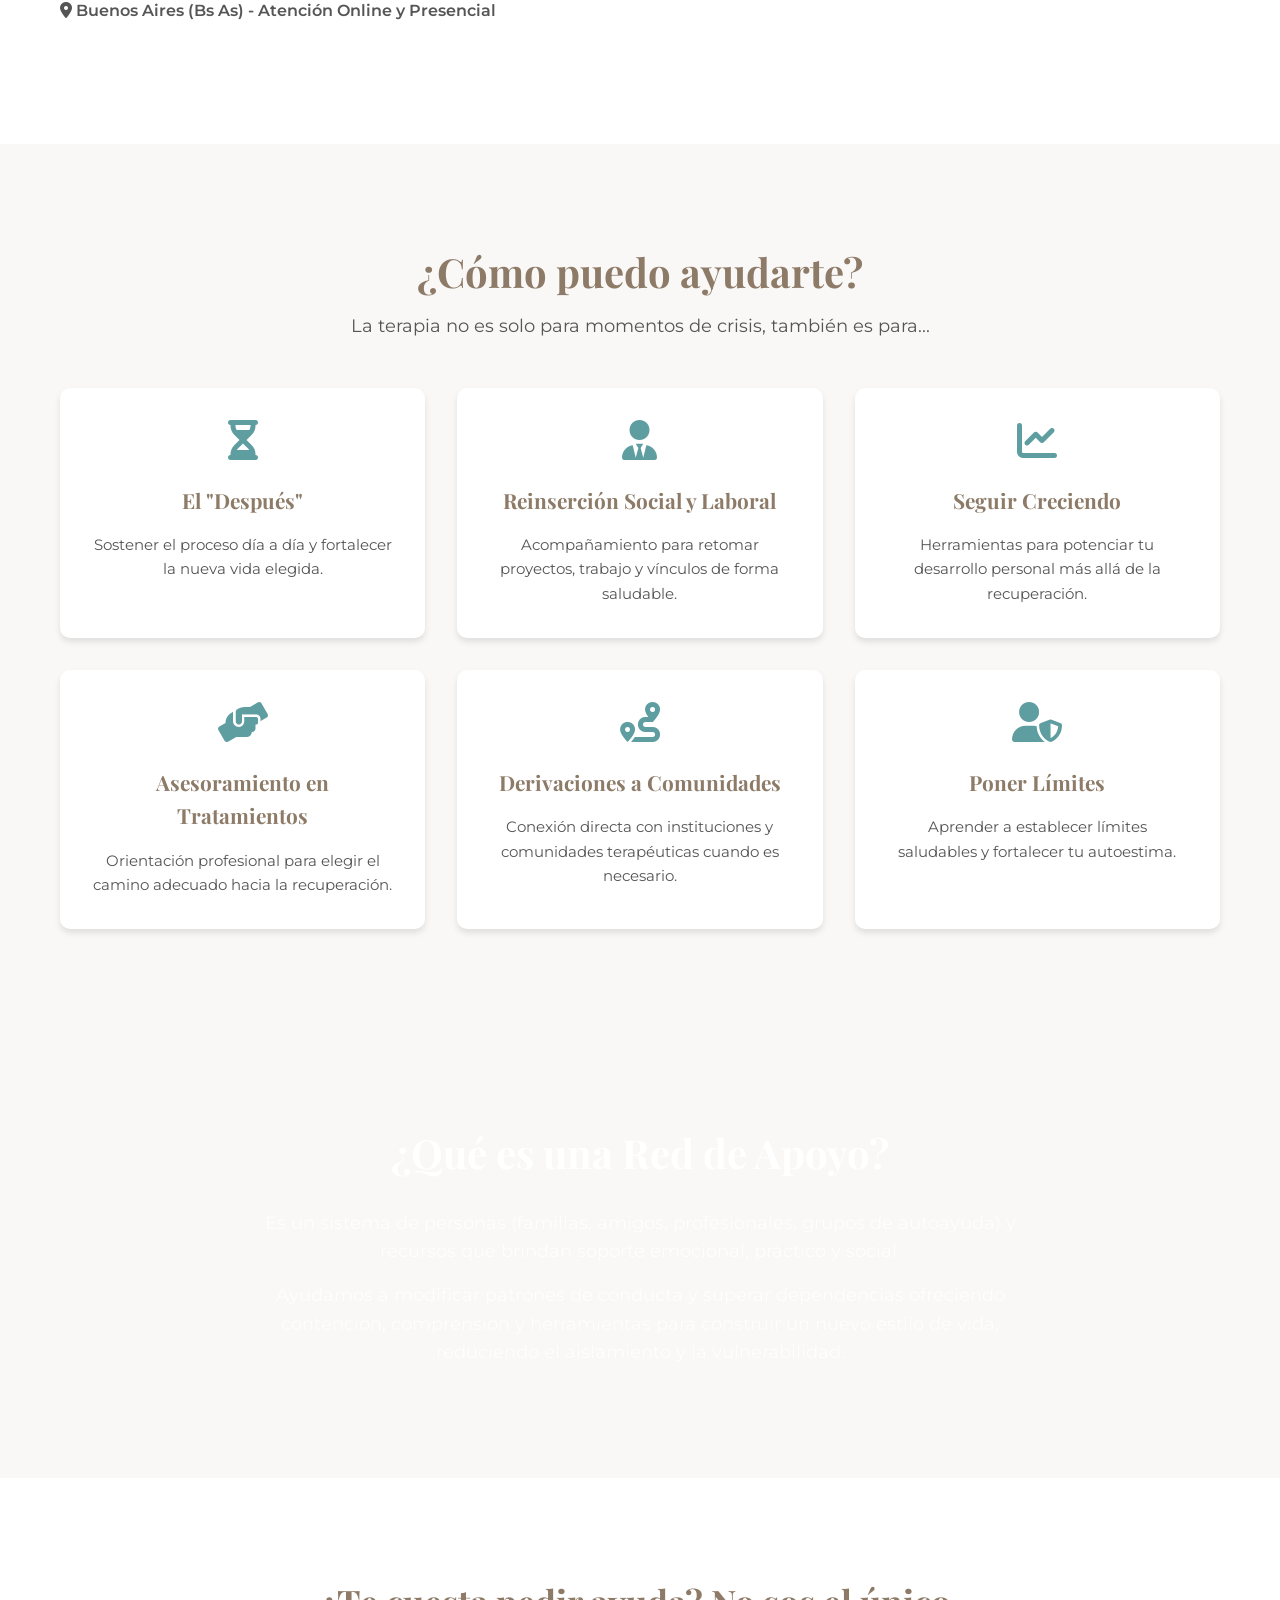
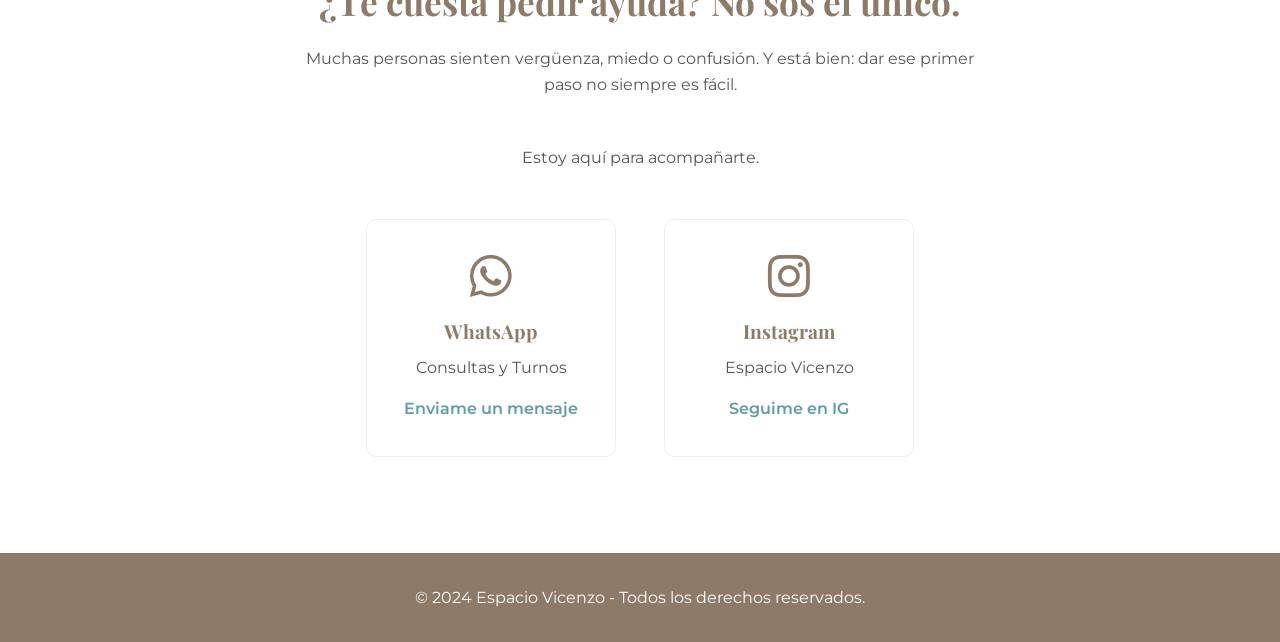
==== commit 3dce829f: "sacar adicciones" ====
--- a/index.html
+++ b/index.html
@@ -34,7 +34,7 @@
     <!-- Hero Section -->
     <section id="inicio" class="hero">
         <div class="container hero-content">
-            <h1><span class="highlight">Espacio Especializado en</span> Hábitos y Conductas Perjudiciales</h1>
+            <h1><span class="highlight">Espacio Integral especializado en la recuperación de</span> Hábitos y Conductas Perjudiciales</h1>
             <p class="subtitle">❤️ Operadora Socio Terapeuta</p>
             <p class="hero-text">No estás solo. Buscar ayuda también es una forma de ser fuerte.</p>
             <div class="cta-buttons">
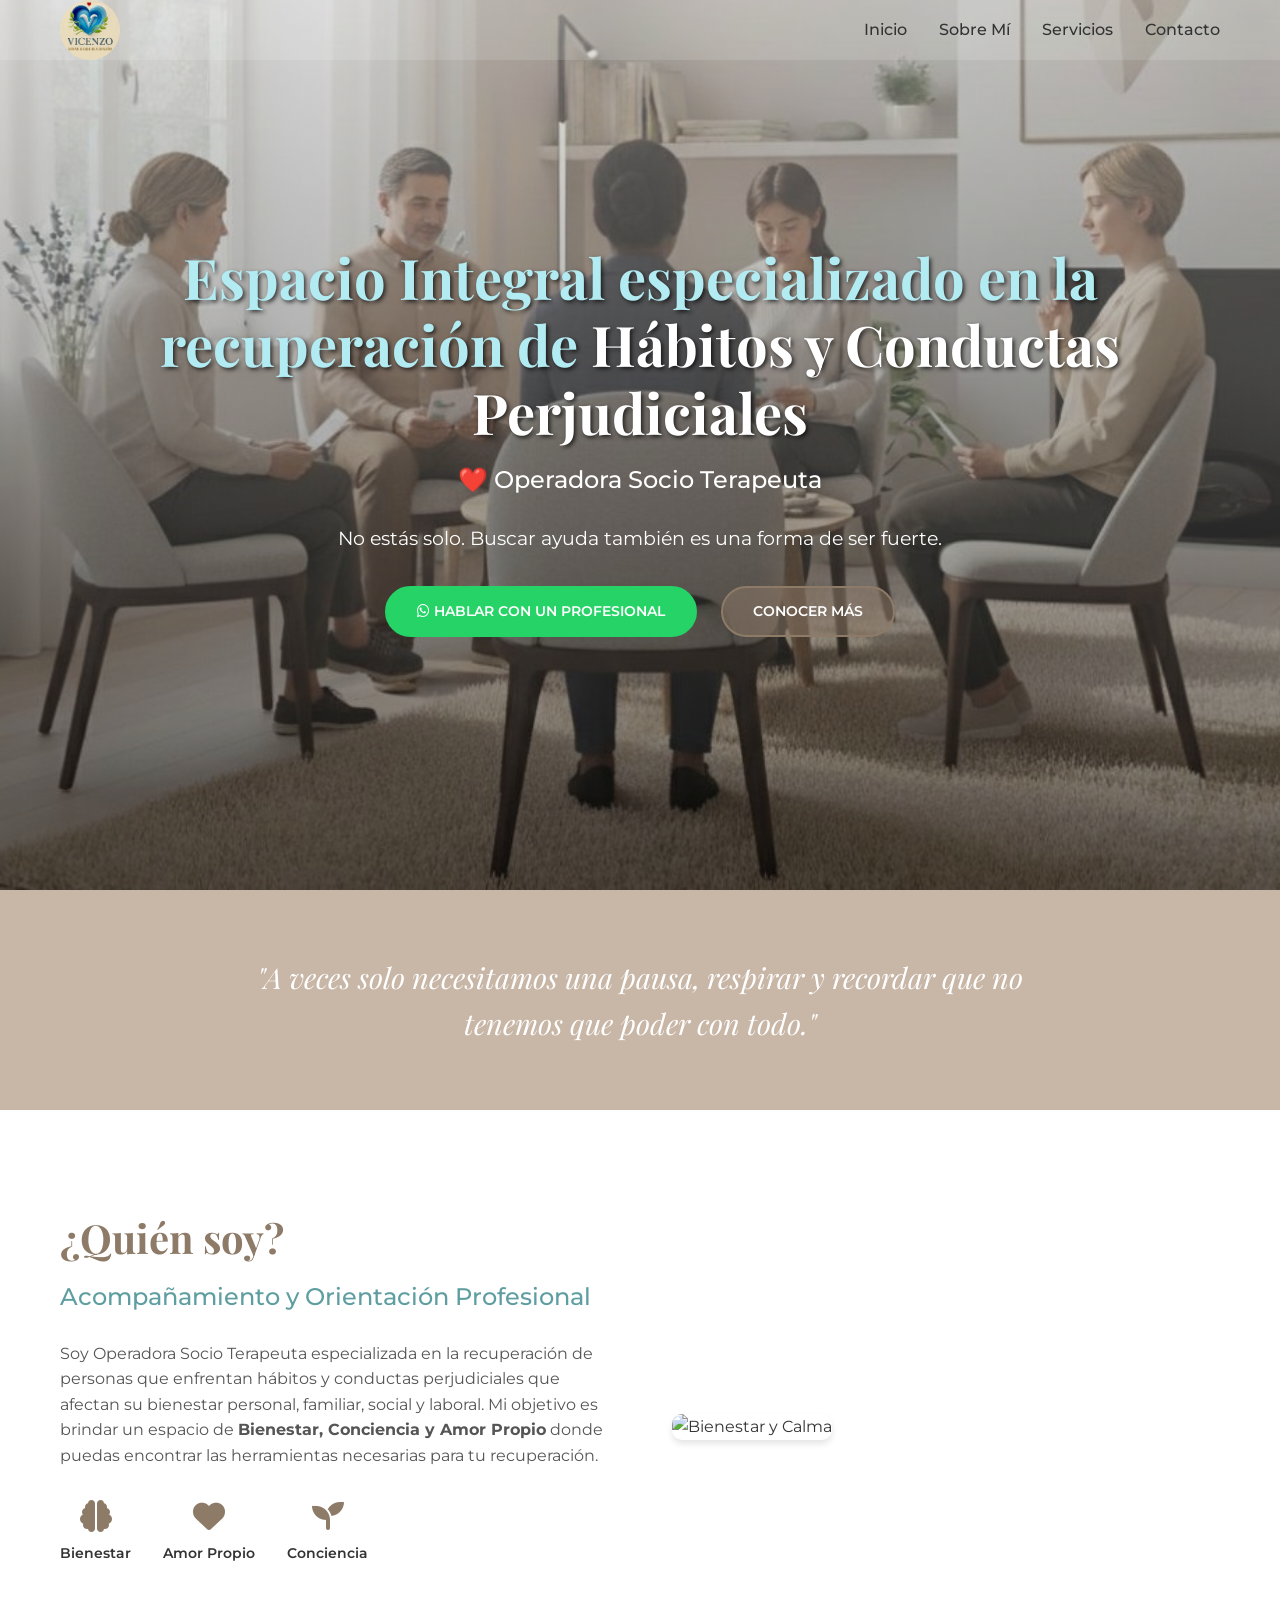
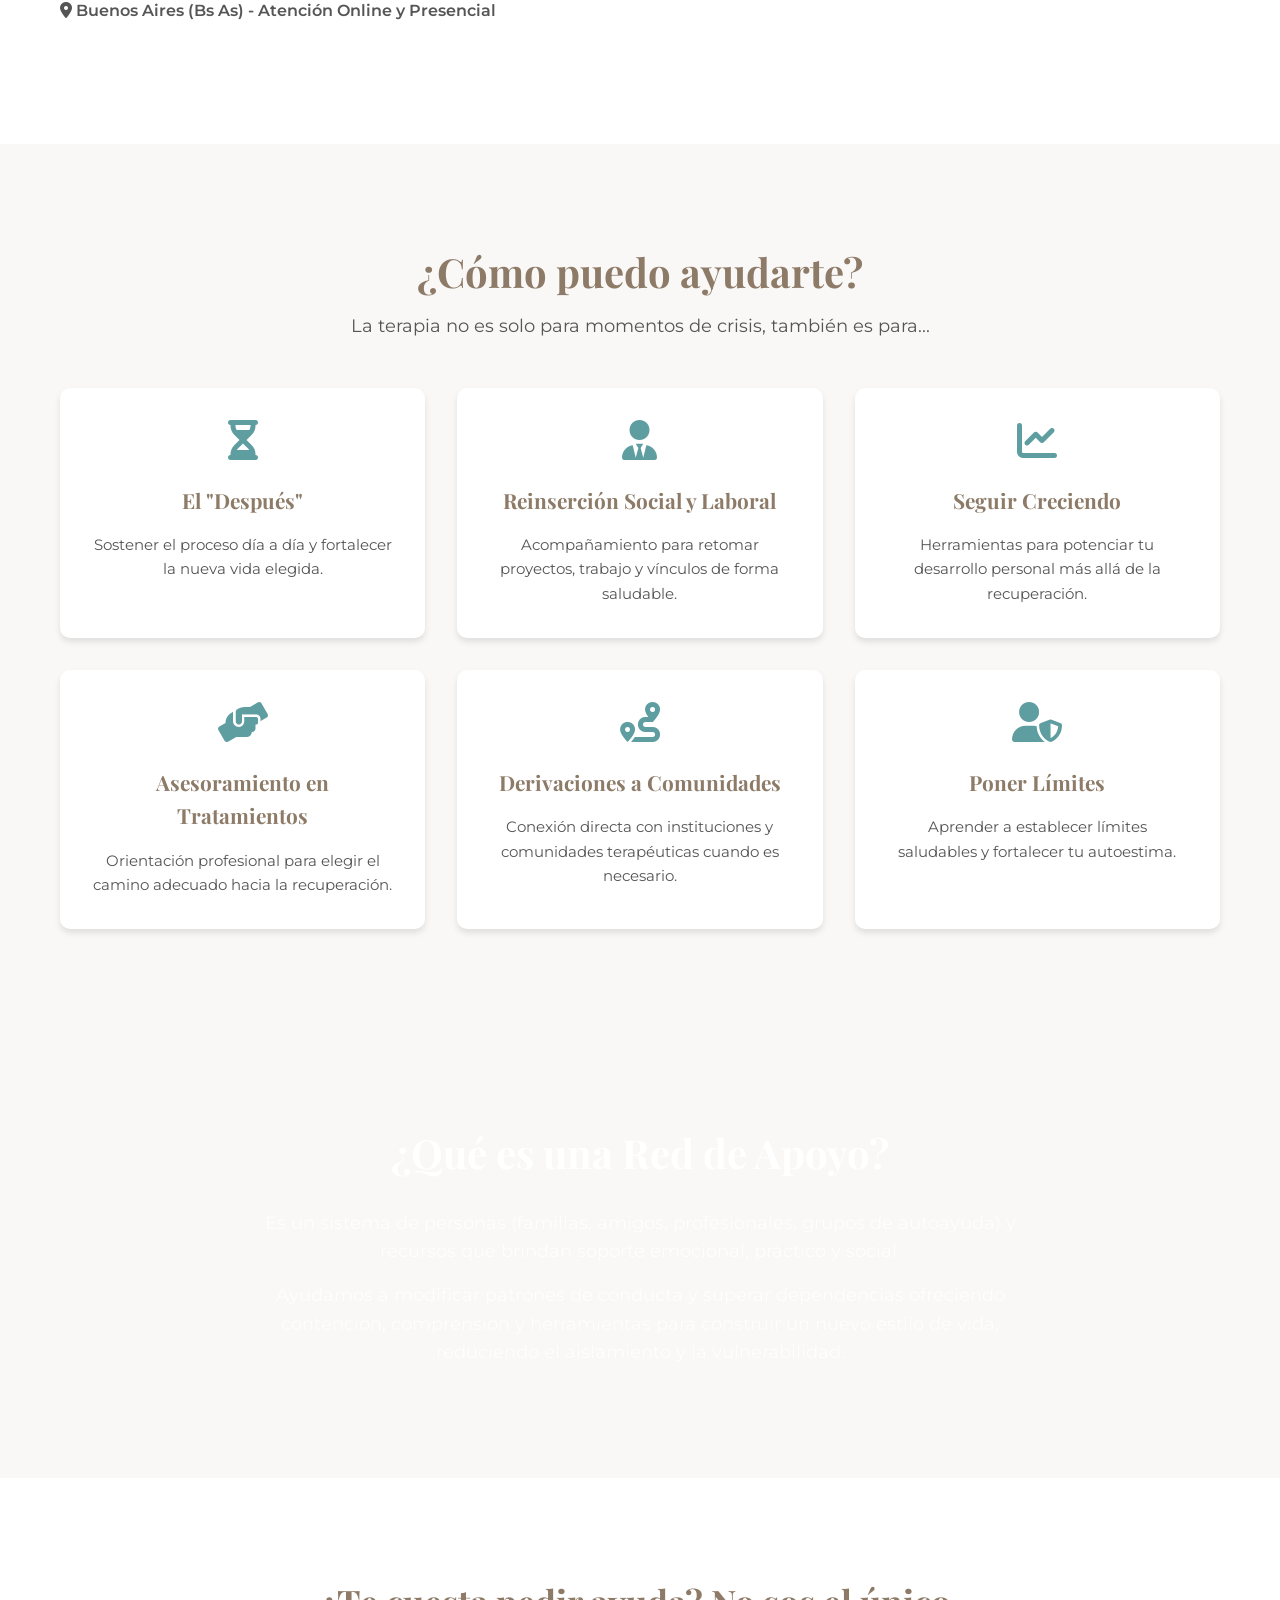
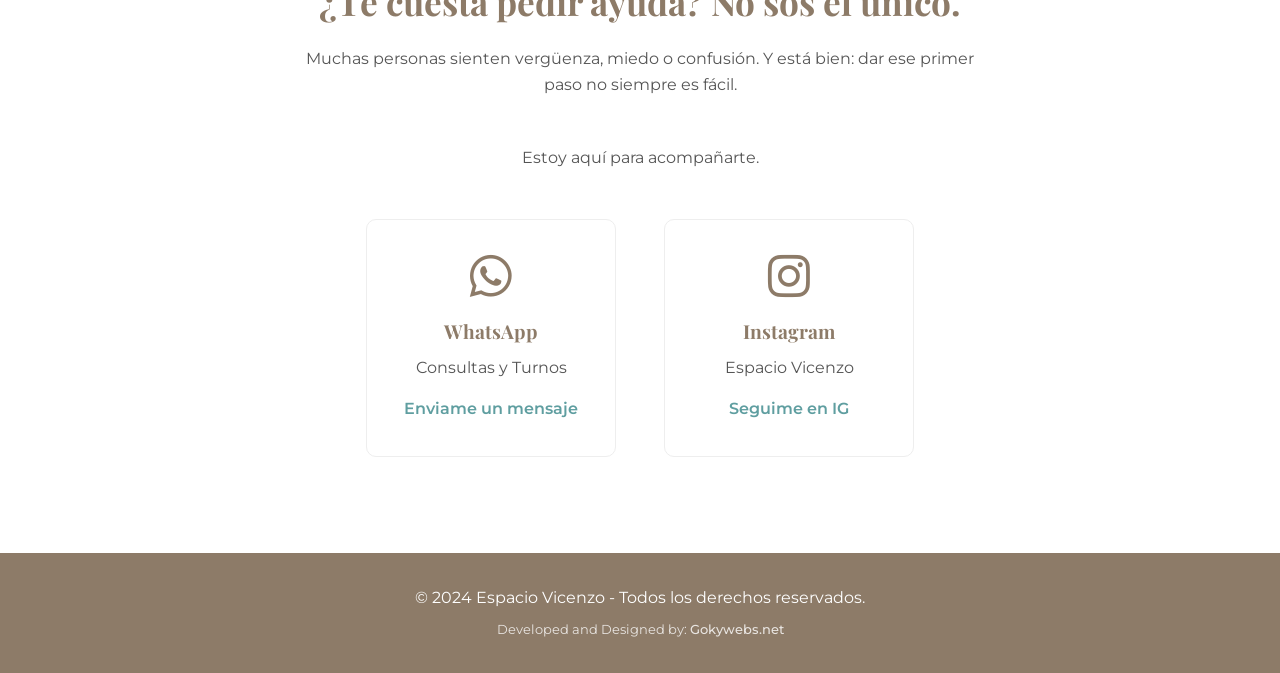
==== commit 5079cefa: "firma" ====
--- a/index.html
+++ b/index.html
@@ -1,6 +1,13 @@
 <!DOCTYPE html>
 <html lang="es">
 <head>
+    <!-- Google Tag Manager -->
+    <script>(function(w,d,s,l,i){w[l]=w[l]||[];w[l].push({'gtm.start':
+    new Date().getTime(),event:'gtm.js'});var f=d.getElementsByTagName(s)[0],
+    j=d.createElement(s),dl=l!='dataLayer'?'&l='+l:'';j.async=true;j.src=
+    'https://www.googletagmanager.com/gtm.js?id='+i+dl;f.parentNode.insertBefore(j,f);
+    })(window,document,'script','dataLayer','GTM-PMJ4V3DK');</script>
+    <!-- End Google Tag Manager -->
     <meta charset="UTF-8">
     <meta name="viewport" content="width=device-width, initial-scale=1.0">
     <meta name="description" content="Centro de Apoyo Integral. Especializado en hábitos y conductas perjudiciales. Operadora Socio Terapeuta. Acompañamiento y Orientación Profesional.">
@@ -10,6 +17,10 @@
     <link href="https://fonts.googleapis.com/css2?family=Montserrat:wght@300;400;500;600;700&family=Playfair+Display:wght@400;700&display=swap" rel="stylesheet">
 </head>
 <body>
+    <!-- Google Tag Manager (noscript) -->
+    <noscript><iframe src="https://www.googletagmanager.com/ns.html?id=GTM-PMJ4V3DK"
+    height="0" width="0" style="display:none;visibility:hidden"></iframe></noscript>
+    <!-- End Google Tag Manager (noscript) -->
     
     <!-- Navigation -->
     <nav class="navbar">
@@ -165,6 +176,7 @@
     <footer>
         <div class="container">
             <p>&copy; 2024 Espacio Vicenzo - Todos los derechos reservados.</p>
+            <p class="signature">Developed and Designed by: <a href="https://www.gokywebs.net" target="_blank">Gokywebs.net</a></p>
         </div>
     </footer>
 
--- a/style.css
+++ b/style.css
@@ -409,6 +409,22 @@
     color: var(--white);
     padding: 2rem 0;
     text-align: center;
+}
+
+.signature {
+    font-size: 0.8rem;
+    margin-top: 10px;
+    opacity: 0.8;
+}
+
+.signature a {
+    color: var(--white);
+    font-weight: 500;
+}
+
+.signature a:hover {
+    text-decoration: underline;
+    opacity: 1;
 }
 
 /* Responsive */
